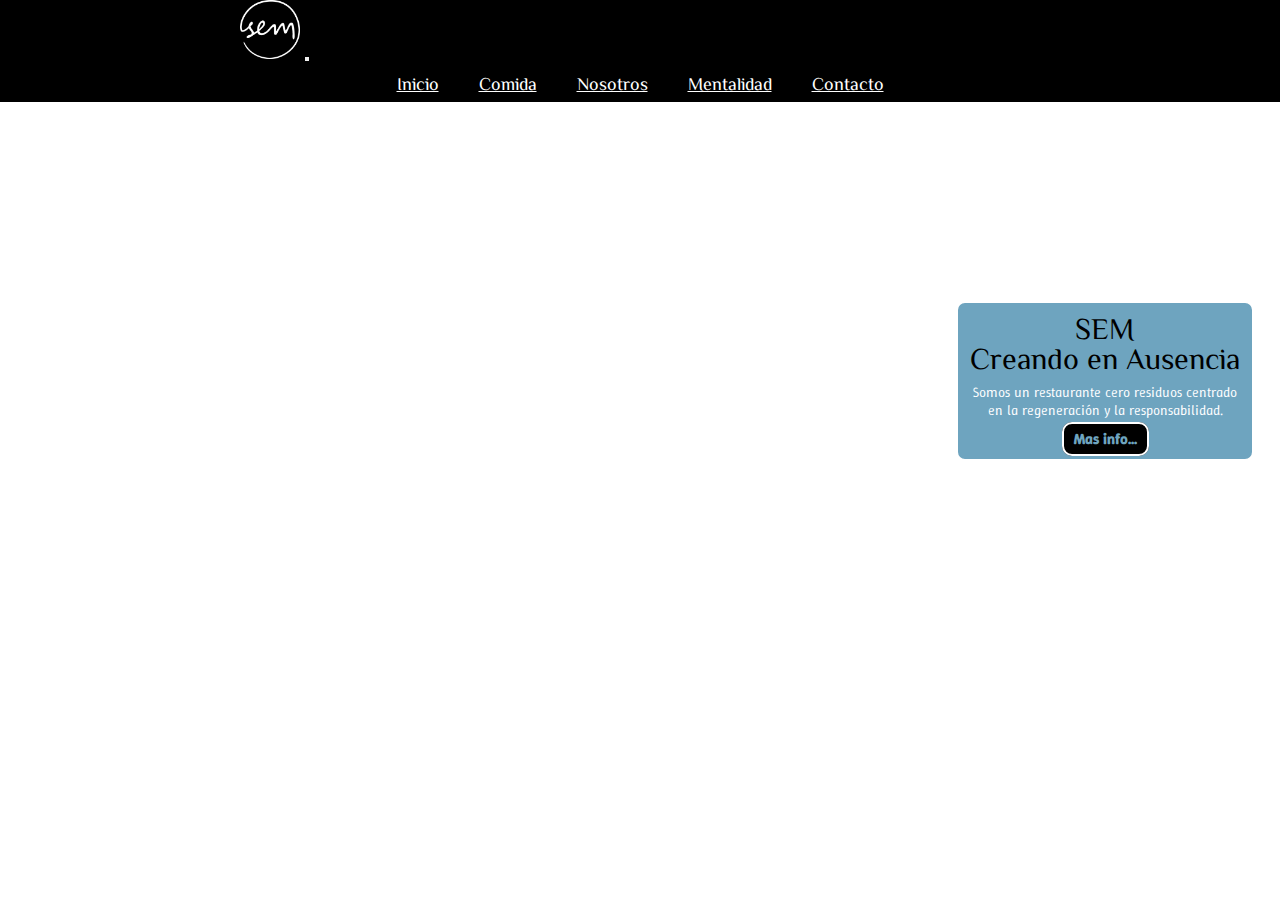
==== index.html @ 3bcd4d21 "Agregue el main con sus estilos en la pagina de inicio" ====
<!DOCTYPE html>
<html lang="es">

<head>
    <meta charset="UTF-8">
    <meta name="viewport" content="width=device-width, initial-scale=1.0">
    <!-- Bootstrap -->
    <link href="https://cdn.jsdelivr.net/npm/bootstrap@5.1.3/dist/css/bootstrap.min.css" rel="stylesheet"
        integrity="sha384-1BmE4kWBq78iYhFldvKuhfTAU6auU8tT94WrHftjDbrCEXSU1oBoqyl2QvZ6jIW3" crossorigin="anonymous">
    <!-- CSS -->
    <link rel="stylesheet" href="css/style.css">
    <!-- Favicon -->
    <link rel="shortcut icon" href="img/Inicio/favicon.jpg" type="image/x-icon">
    <title>SEM - Inicio</title>
</head>

<body>

    <!-- header inicio -->

    <header>
        <nav class="navbar navbar-expand-sm bg-dark navbar-dark">
            <div class="container-fluid">
                <a class="navbar-brand" href="#"><img src="img/Inicio/logo.png" alt=""></a>
                <button class="navbar-toggler" type="button" data-bs-toggle="collapse"
                    data-bs-target="#collapsibleNavbar">
                    <span class="navbar-toggler-icon"></span>
                </button>
                <div class="collapse navbar-collapse" id="collapsibleNavbar">
                    <ul class="navbar-nav font-1">
                        <li class="nav-item">
                            <a class="nav-link" href="index.html">Inicio</a>
                        </li>
                        <li class="nav-item">
                            <a class="nav-link" href="pages/comida.html">Comida</a>
                        </li>
                        <li class="nav-item">
                            <a class="nav-link" href="#">Nosotros</a>
                        </li>
                        <li class="nav-item">
                            <a class="nav-link" href="#">Mentalidad</a>
                        </li>
                        <li class="nav-item">
                            <a class="nav-link" href="#">Contacto</a>
                        </li>
                    </ul>
                </div>
            </div>
        </nav>
    </header>

    <!-- header fin -->

    <!-- main inicio -->

    <main class="main-inicio container-fluid">
        <div class="main-inicio-box1">
            <h1 class="font-1">SEM <br>Creando en Ausencia</h1>
            <p class="font-2">
                Somos un restaurante cero residuos centrado en la regeneración y la responsabilidad.
            </p>
            <a class="font-2" href="#">Mas info...</a>
        </div>
    </main>

    <!-- main-fin -->


    <!-- Bootstrap -->
    <script src="https://cdn.jsdelivr.net/npm/@popperjs/core@2.10.2/dist/umd/popper.min.js"
        integrity="sha384-7+zCNj/IqJ95wo16oMtfsKbZ9ccEh31eOz1HGyDuCQ6wgnyJNSYdrPa03rtR1zdB"
        crossorigin="anonymous"></script>
    <script src="https://cdn.jsdelivr.net/npm/bootstrap@5.1.3/dist/js/bootstrap.min.js"
        integrity="sha384-QJHtvGhmr9XOIpI6YVutG+2QOK9T+ZnN4kzFN1RtK3zEFEIsxhlmWl5/YESvpZ13"
        crossorigin="anonymous"></script>
</body>

</html>
---- css/style.css ----
/* Fonts */

@import url('https://fonts.googleapis.com/css2?family=Winky+Sans:ital,wght@0,300..900;1,300..900&family=ZCOOL+XiaoWei&display=swap');


/* General */

* {
    margin: 0;
    padding: 0;
    box-sizing: border-box;
}

.font-1 {
    font-family: "ZCOOL XiaoWei", sans-serif;
}

.font-2 {
    font-family: "Winky Sans", sans-serif;
    font-weight: 300;
}

/* PAGINA INICIO */

/* header inicio */

header {
    display: flex;
    justify-content: center;
    background-color: #000;
    font-size: 18px;
}

.navbar {
    background-color: #000 !important;
}

.navbar-brand img {
    width: 60px;
}

.navbar-nav a {
    color: #fff !important;
}

.navbar-nav a:hover {
    color: #6EA4BF !important;
}

/* mediaquery inicio */

@media (max-width:576px) {
    .navbar {
        width: 100%;
    }

    .navbar-collapse ul {
        text-align: center;
    }
}

@media (min-width:576px) {
    .navbar {
        width: 800px;
    }

    .navbar-collapse {
        display: flex;
        justify-content: center;
    }

    .navbar-collapse ul {
        width: 400px;
        display: flex;
        justify-content: center;
    }

    .navbar-collapse li {
        margin: 10px;
    }

    .navbar-collapse a {
        padding: 10px;
    }
}

/* fin mediaqury */

/* header fin */

/* main inicio */

.main-inicio {
    background-image: url(../img/Inicio/vintage-old-rustic-cutlery-dark.jpg);
    background-size: cover;
    height: 400px;
    border-top: 1px solid #fff;
    display: flex;
    justify-content: center;
    align-items: flex-end;
    padding-bottom: 40px;
    padding-left: 10px;
}

.main-inicio-box1 {
    background-color: #6EA4BF;
    width: 300px;
    text-align: center;
    padding: 10px;
    border-radius: 10px;
    border: 3px solid #fff;
}

.main-inicio-box1 h1 {
    margin-bottom: 10px;
    font-size: 30px;
    font-weight: 500;
    color: #000;
}

.main-inicio-box1 p {
    font-size: 14px;
    color: #fff;
    margin: 0px;
    padding-bottom: 10px;
}

.main-inicio-box1 a {
    text-decoration: none;
    color: #6EA4BF;
    background-color: #000;
    font-size: 15px;
    font-weight: bold;
    border: 2px solid #fff;
    padding: 5px 10px;
    border-radius: 10px;
}

/* inicio mediaquery */

@media (min-width:420px) {
    .main-inicio {
        justify-content: end;
        padding-right: 25px;
    }
}

/* fin mediaquery */

/* main fin */
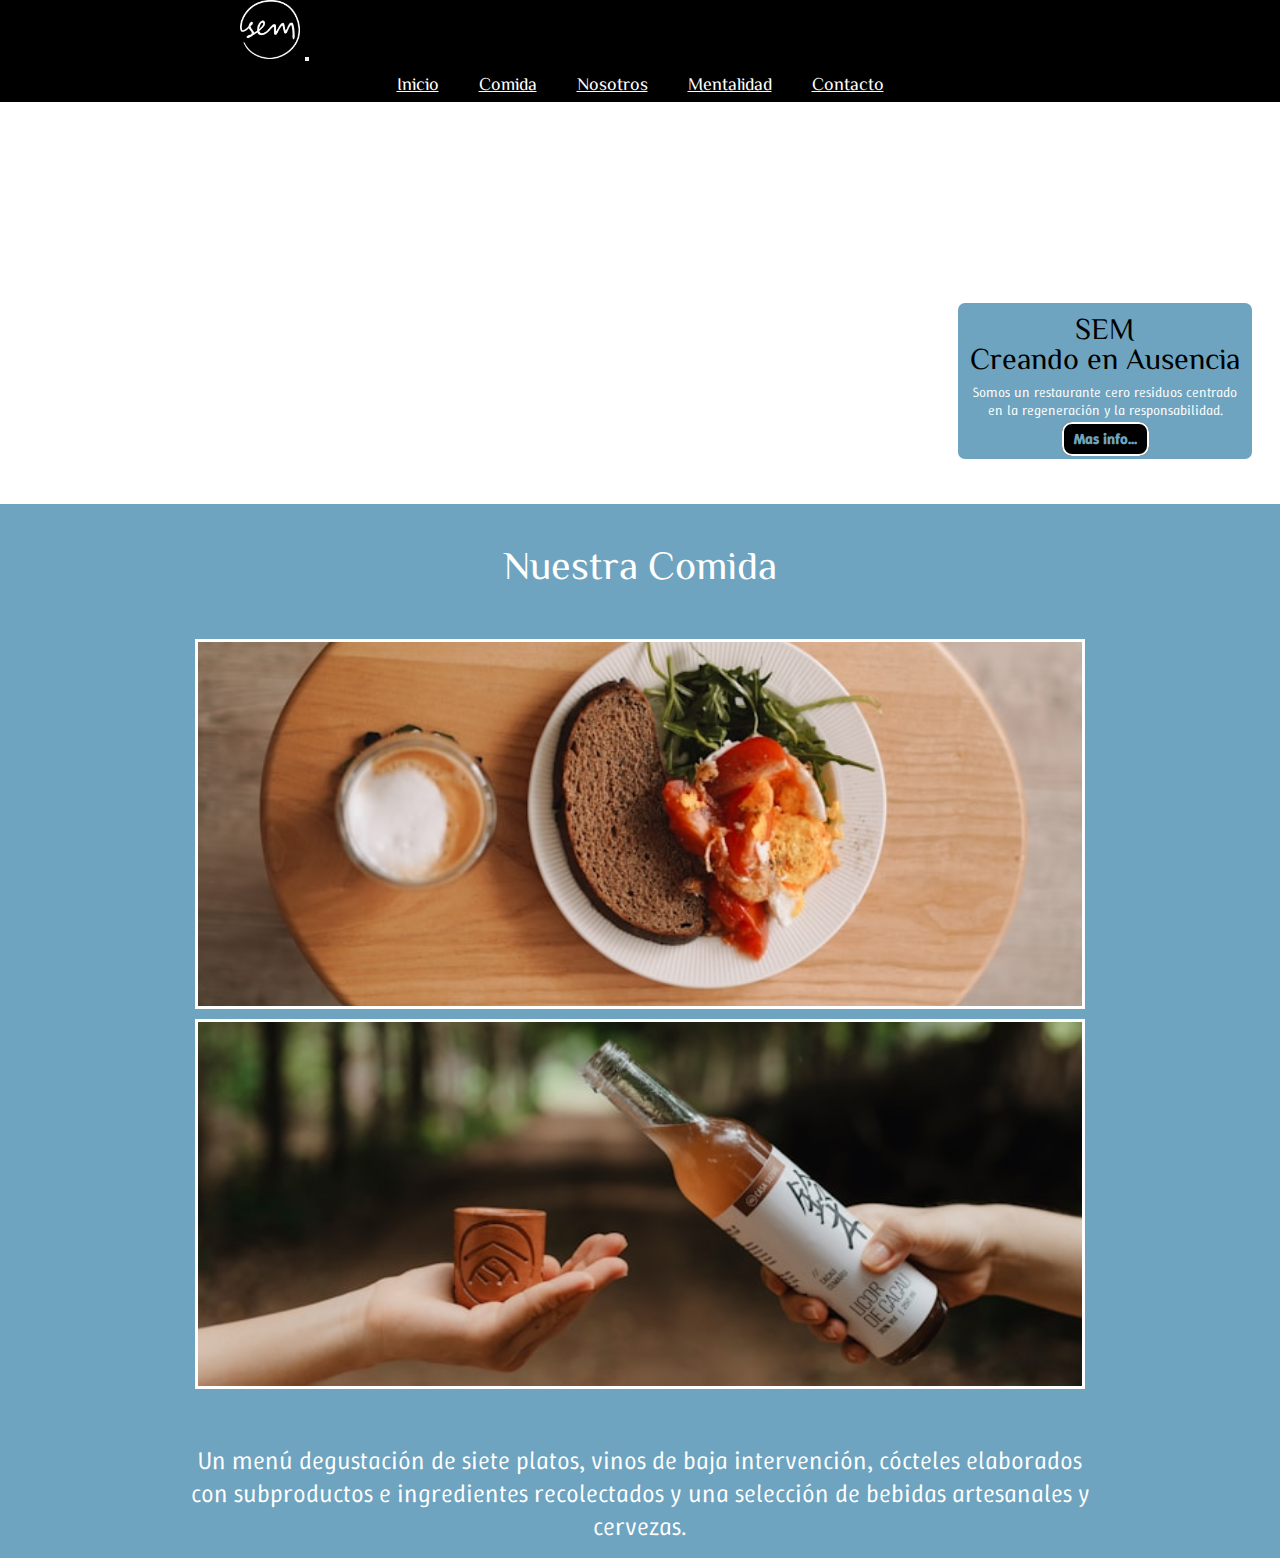
==== commit 7bad9c03: "Agregue la seccion 1 con sus estilos en la pagina de inicio" ====
--- a/index.html
+++ b/index.html
@@ -65,6 +65,25 @@
 
     <!-- main-fin -->
 
+    <!-- section-1 inicio -->
+    <section class="container-fluid sec-1-inicio">
+        <div class="sec-1-inicio-div1">
+            <h2 class="font-1">Nuestra Comida</h2>
+            <div class="row">
+                <div class="col-12 col-sm-7 sec-1-inicio-box1"></div>
+                <div class="col-12 col-sm-5 sec-1-inicio-box2"></div>
+            </div>
+            <div class="row">
+                <p class="font-2">
+                    Un menú degustación de siete platos, vinos de baja intervención, cócteles elaborados con
+                    subproductos e
+                    ingredientes recolectados y una selección de bebidas artesanales y cervezas.
+                </p>
+            </div>
+        </div>
+    </section>
+    <!-- section-1 fin -->
+
 
     <!-- Bootstrap -->
     <script src="https://cdn.jsdelivr.net/npm/@popperjs/core@2.10.2/dist/umd/popper.min.js"
--- a/css/style.css
+++ b/css/style.css
@@ -148,3 +148,68 @@
 /* fin mediaquery */
 
 /* main fin */
+
+/* section-1 inicio */
+
+.sec-1-inicio {
+    background-color: #6EA4BF;
+    border-top: 2px solid #fff;
+    padding: 15px 25px;
+    display: flex;
+    justify-content: center;
+}
+
+.sec-1-inicio-div1 {
+    max-width: 900px;
+}
+
+.sec-1-inicio h2 {
+    color: #fff;
+    text-align: center;
+    font-weight: 500;
+    font-size: 40px;
+    padding: 25px 0px 50px 0px;
+}
+
+.sec-1-inicio-box1 {
+    background-image: url(../img/Inicio/img1-inicio-sec3.jpg);
+    background-size: cover;
+    background-position: center;
+    height: 300px;
+    border: 5px solid #6EA4BF;
+    box-shadow: inset 0px 0px 0px 3px #fff;
+}
+
+.sec-1-inicio-box2 {
+    background-image: url(../img/Inicio/img2-inicio-sec3.jpg);
+    background-size: cover;
+    background-position: center;
+    height: 300px;
+    border: 5px solid #6EA4BF;
+    box-shadow: inset 0px 0px 0px 3px #fff;
+}
+
+.sec-1-inicio p {
+    color: #fff;
+    text-align: center;
+    margin-top: 40px;
+}
+
+/* inicio mediaquery */
+
+@media (min-width:870px) {
+
+    .sec-1-inicio-box1,
+    .sec-1-inicio-box2 {
+        height: 380px;
+    }
+
+    .sec-1-inicio p {
+        font-size: 25px;
+        margin-top: 50px;
+    }
+}
+
+/* fin mediquery */
+
+/* section-1 fin */
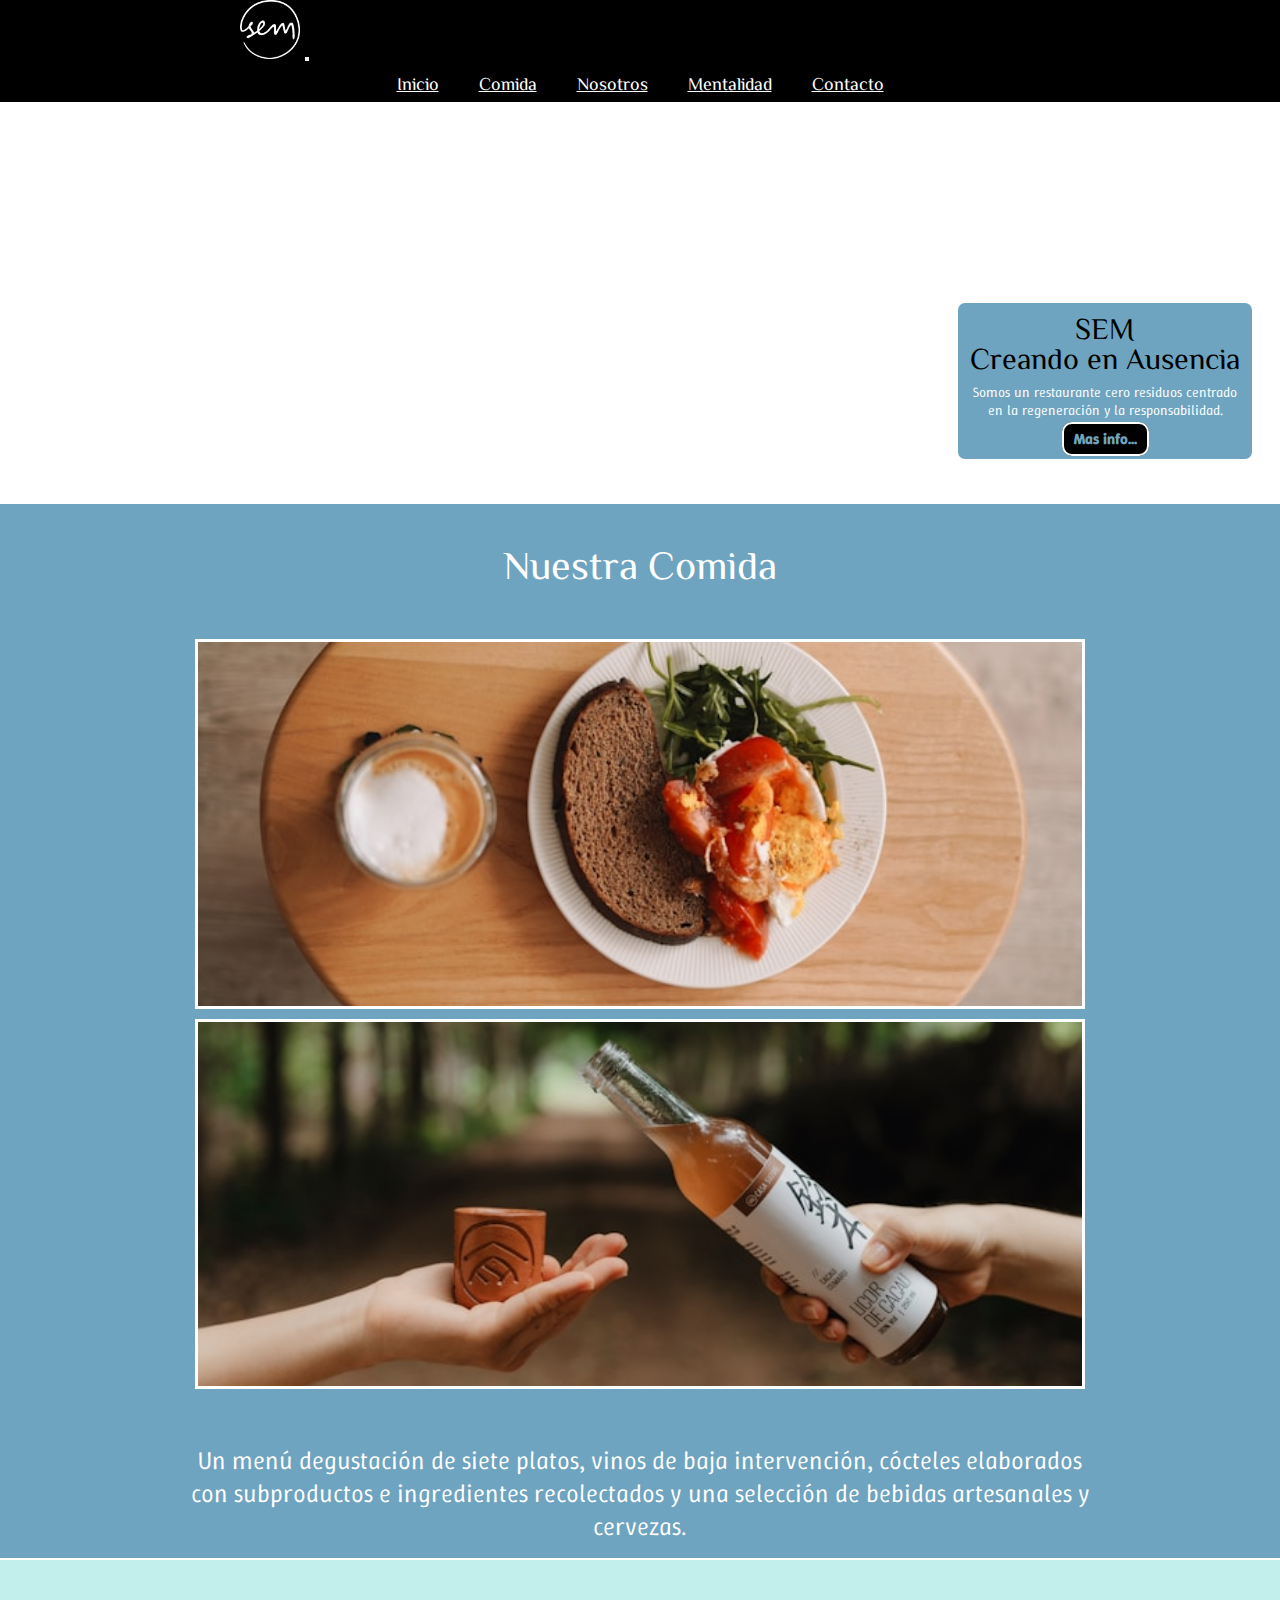
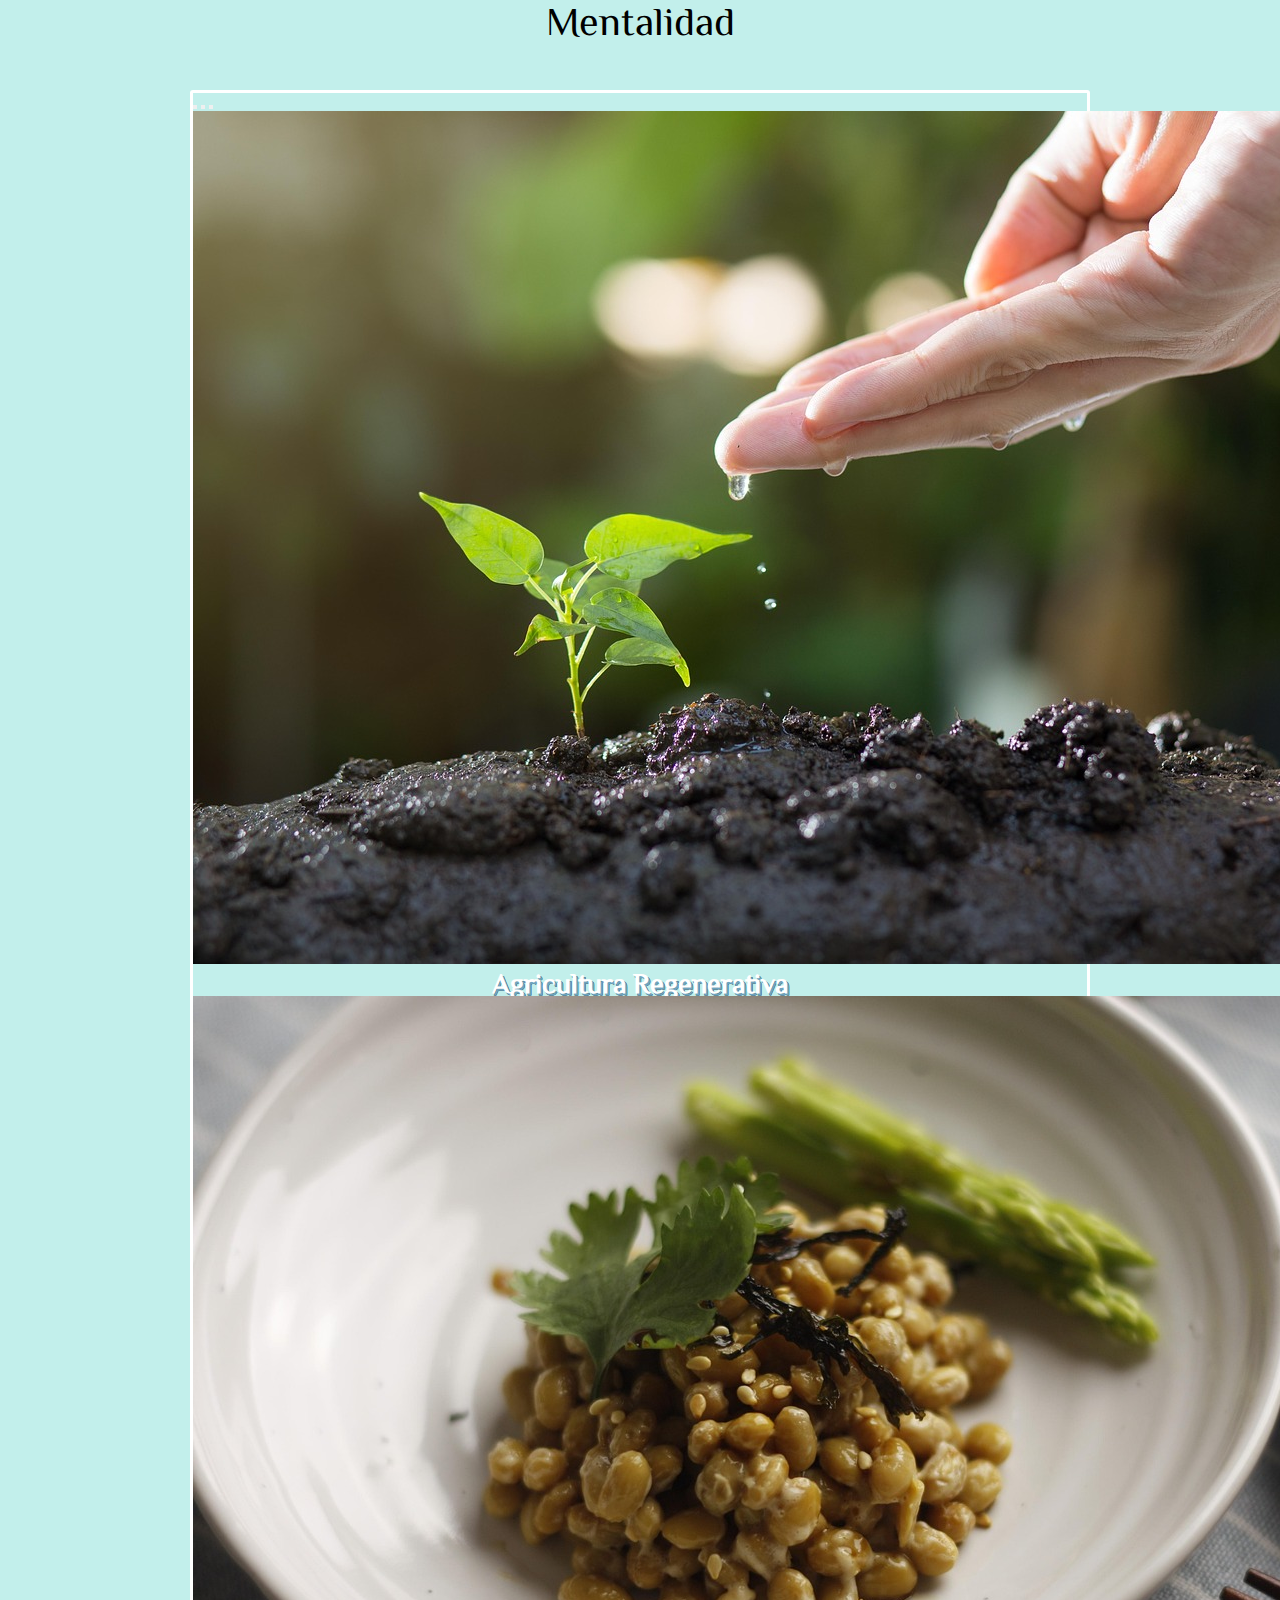
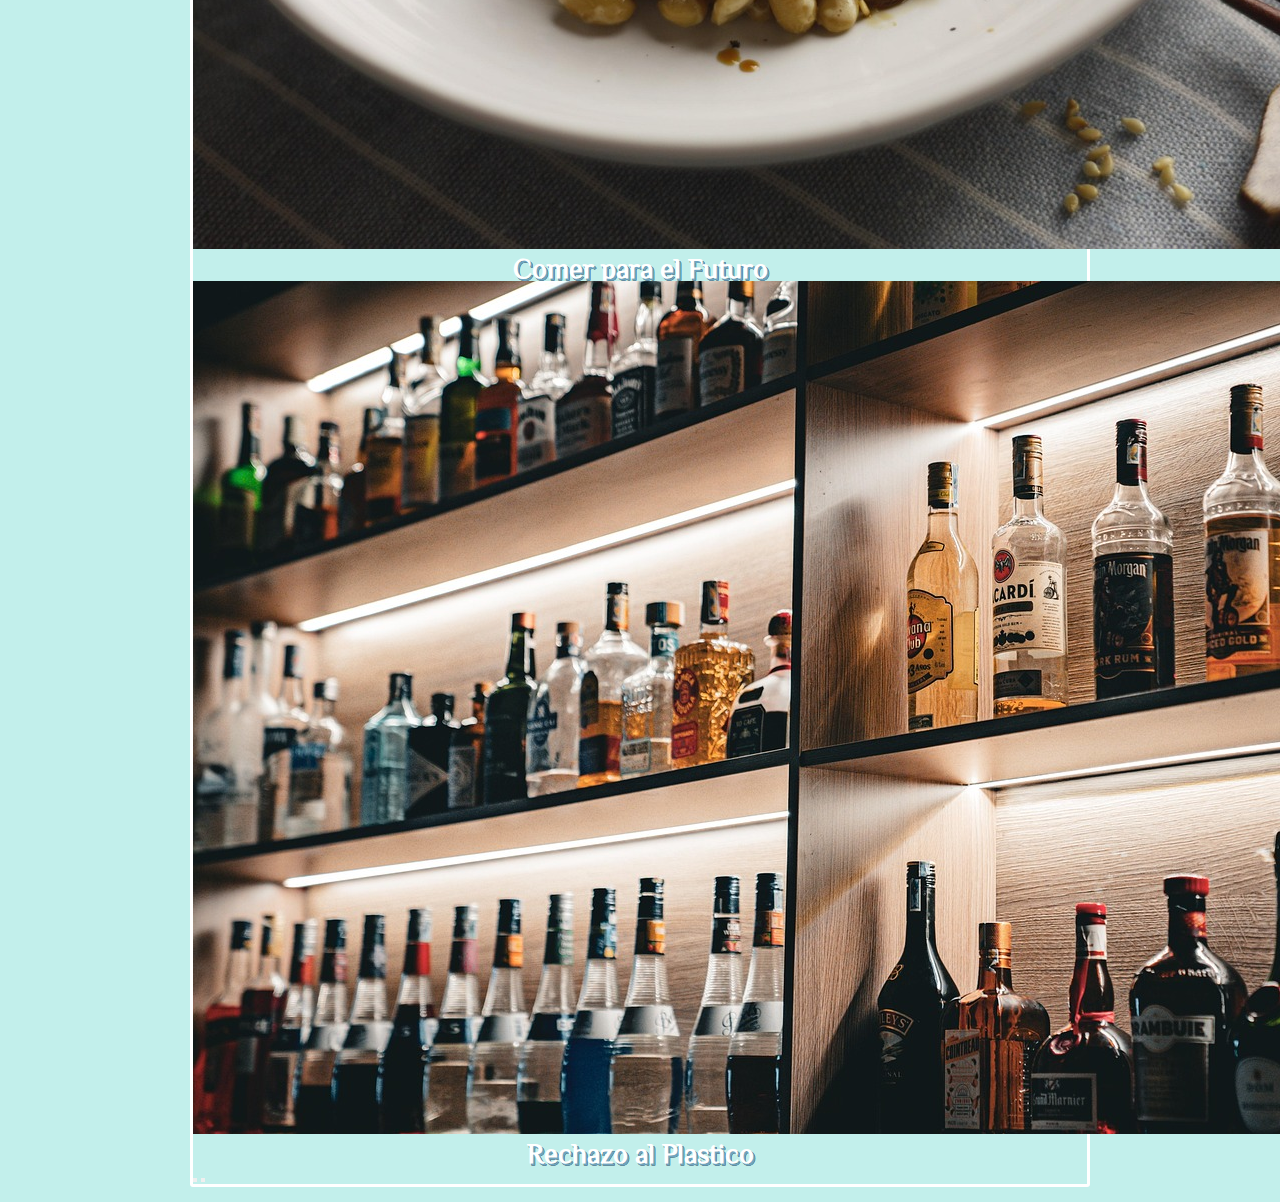
==== commit 8b2b4345: "Agregue la seccion 2 con sus estilos a la pagina de inicio" ====
--- a/index.html
+++ b/index.html
@@ -84,6 +84,56 @@
     </section>
     <!-- section-1 fin -->
 
+    <!-- section-2 inicio -->
+    <section class="container-fluid sec-2-inicio">
+        <h2 class="font-1">Mentalidad</h2>
+        <!-- carrousel-inicio -->
+        <div class="slayer">
+            <div id="demo" class="carousel slide" data-bs-ride="carousel">
+
+                <!-- Indicators/dots -->
+                <div class="carousel-indicators">
+                    <button type="button" data-bs-target="#demo" data-bs-slide-to="0" class="active"></button>
+                    <button type="button" data-bs-target="#demo" data-bs-slide-to="1"></button>
+                    <button type="button" data-bs-target="#demo" data-bs-slide-to="2"></button>
+                </div>
+
+                <!-- The slideshow/carousel -->
+                <div class="carousel-inner">
+                    <div class="carousel-item active">
+                        <img src="img/Inicio/soil.jpg" alt="Agricultura" class="d-block w-100">
+                        <div class="carousel-caption">
+                            <h3 class="font-1">Agricultura Regenerativa</h3>
+                        </div>
+                    </div>
+                    <div class="carousel-item">
+                        <img src="img/Inicio/healthy.jpg" alt="Futuro" class="d-block w-100">
+                        <div class="carousel-caption">
+                            <h3 class="font-1">Comer para el Futuro</h3>
+                        </div>
+                    </div>
+                    <div class="carousel-item">
+                        <img src="img/Inicio/wine.jpg" alt="Reciclaje" class="d-block w-100">
+                        <div class="carousel-caption">
+                            <h3 class="font-1 h3-white">Rechazo al Plastico</h3>
+                        </div>
+                    </div>
+                </div>
+
+                <!-- Left and right controls/icons -->
+                <button class="carousel-control-prev" type="button" data-bs-target="#demo" data-bs-slide="prev">
+                    <span class="carousel-control-prev-icon"></span>
+                </button>
+                <button class="carousel-control-next" type="button" data-bs-target="#demo" data-bs-slide="next">
+                    <span class="carousel-control-next-icon"></span>
+                </button>
+            </div>
+            <!-- carrousel-fin -->
+        </div>
+    </section>
+    <!-- section-2 fin -->
+
+
 
     <!-- Bootstrap -->
     <script src="https://cdn.jsdelivr.net/npm/@popperjs/core@2.10.2/dist/umd/popper.min.js"
--- a/css/style.css
+++ b/css/style.css
@@ -213,3 +213,58 @@
 /* fin mediquery */
 
 /* section-1 fin */
+
+/* section-2 inicio */
+
+.sec-2-inicio {
+    background-color: #C2EFEB;
+    border-top: 2px solid #fff;
+    padding: 15px 25px;
+    display: flex;
+    flex-direction: column;
+    align-items: center;
+    justify-content: center;
+}
+
+.sec-2-inicio h2 {
+    color: #000;
+    text-align: center;
+    font-weight: 500;
+    font-size: 40px;
+    padding: 25px 0px 50px 0px;
+}
+
+.slayer {
+    border: 3px solid #fff;
+    border-radius: 3px;
+    max-width: 900px;
+}
+
+.carousel-caption {
+    text-align: center;
+}
+
+.carousel-item h3 {
+    color: #fff;
+    font-size: 15px;
+    font-weight: bold;
+    text-shadow: 2px 2px 0px #6EA4BF, 2px 2px 0px #000;
+}
+
+/* inicio mediaquery */
+
+@media (min-width:390px) {
+    .carousel-item h3 {
+        font-size: 22px;
+    }
+}
+
+@media (min-width:760px) {
+    .carousel-item h3 {
+        font-size: 28px;
+    }
+}
+
+/* fin mediaquery */
+
+/* section-2 fin */
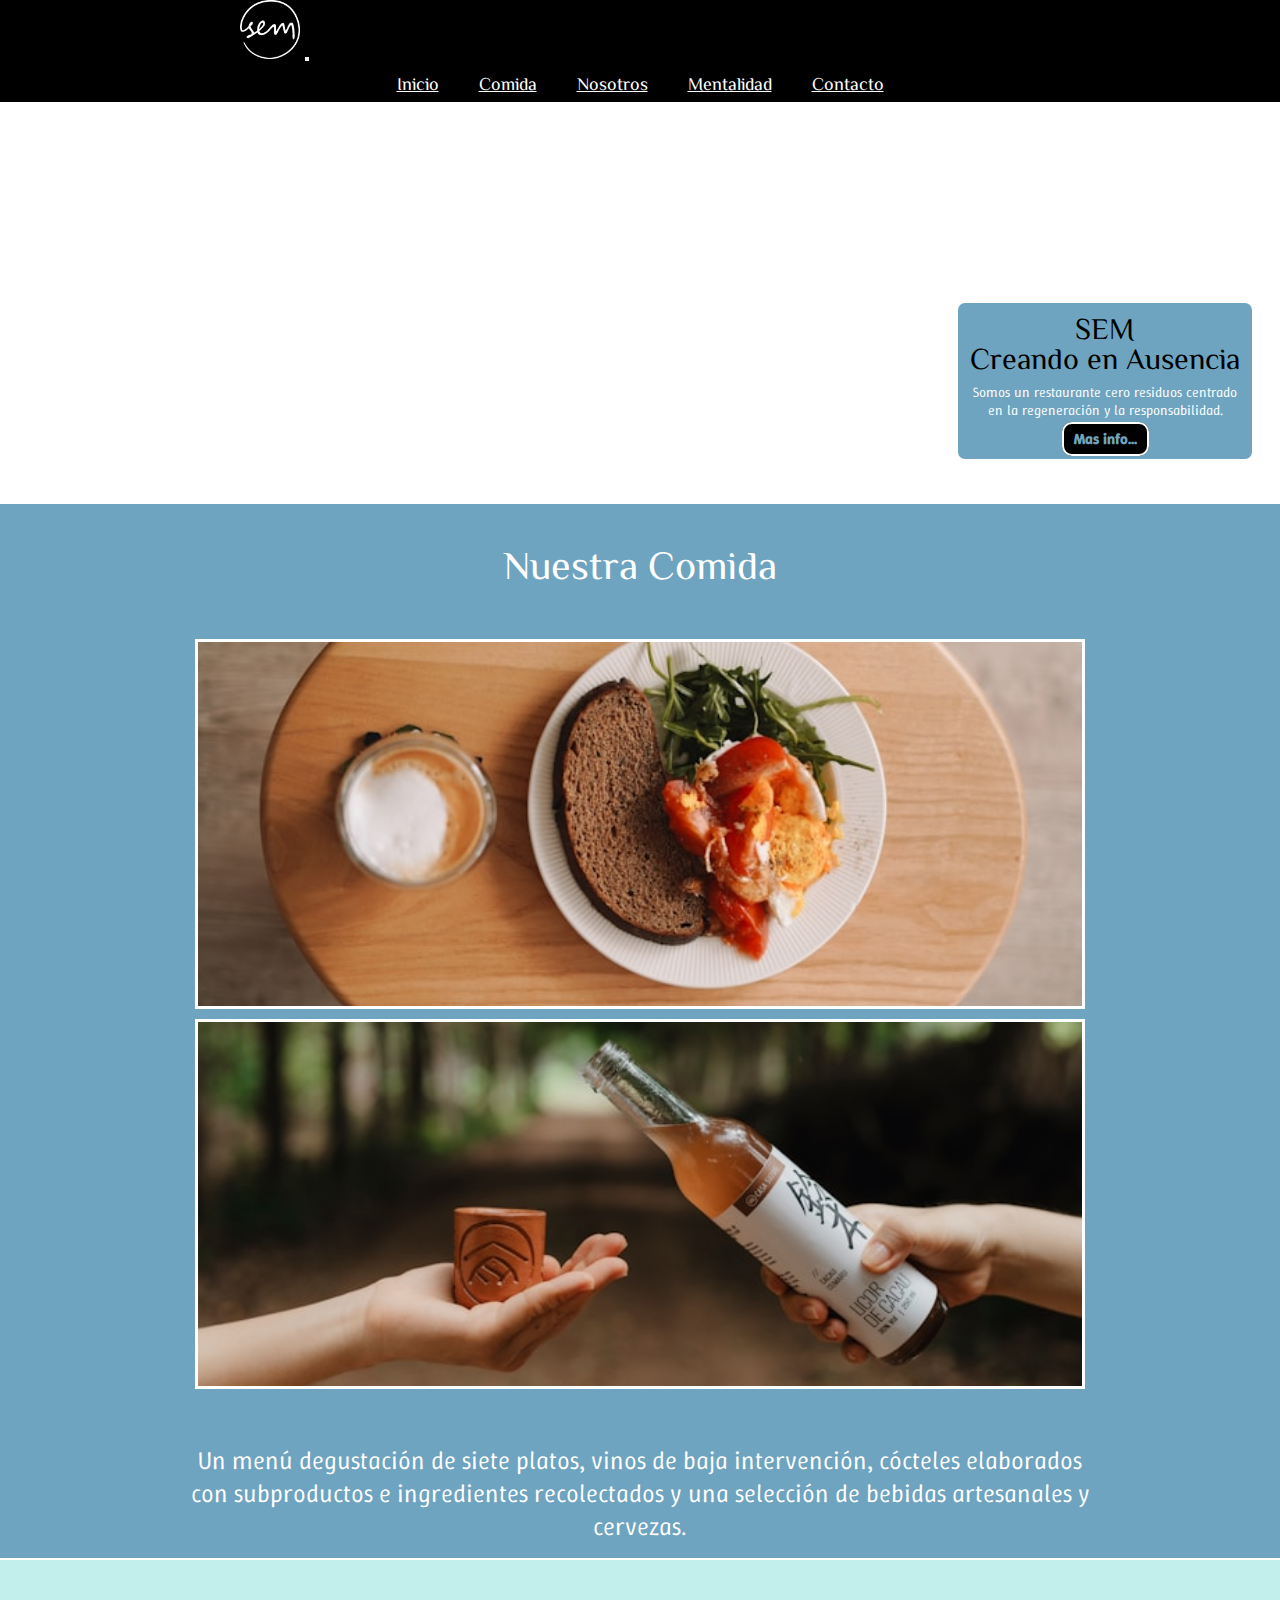
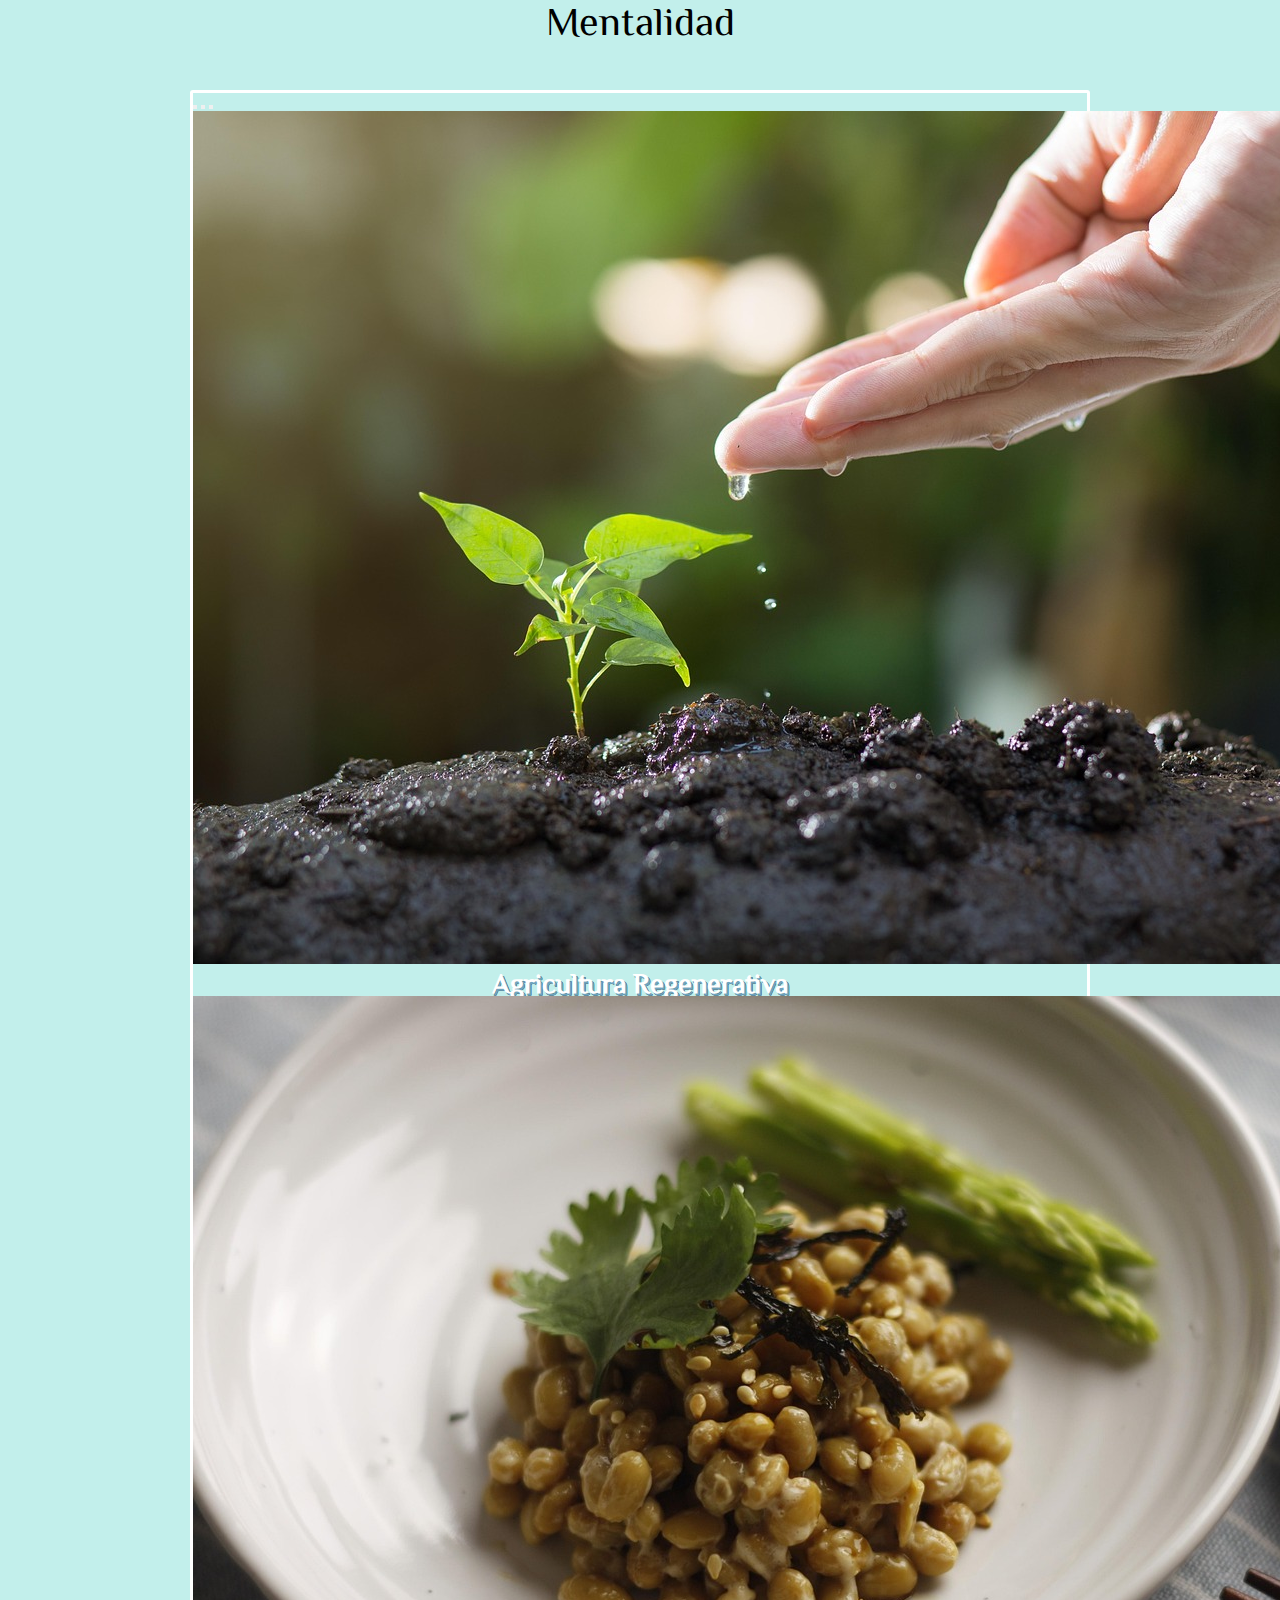
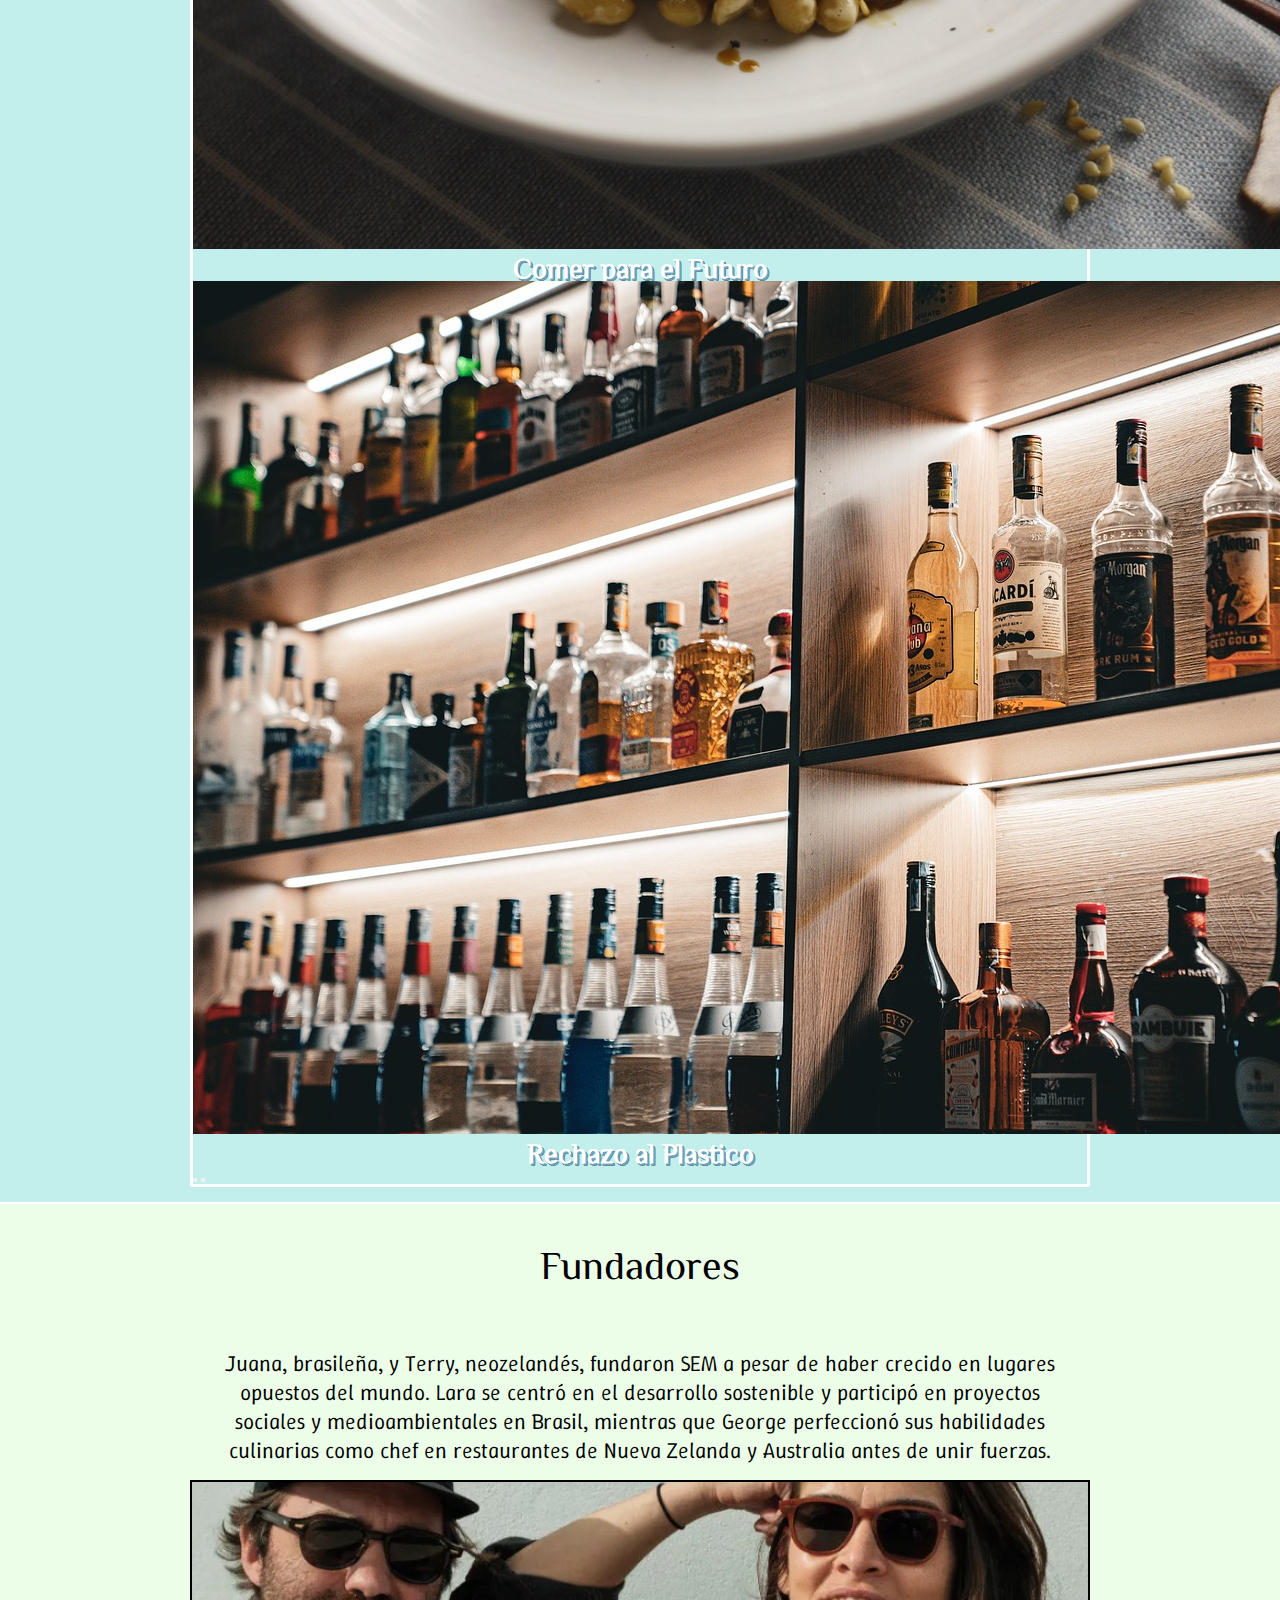
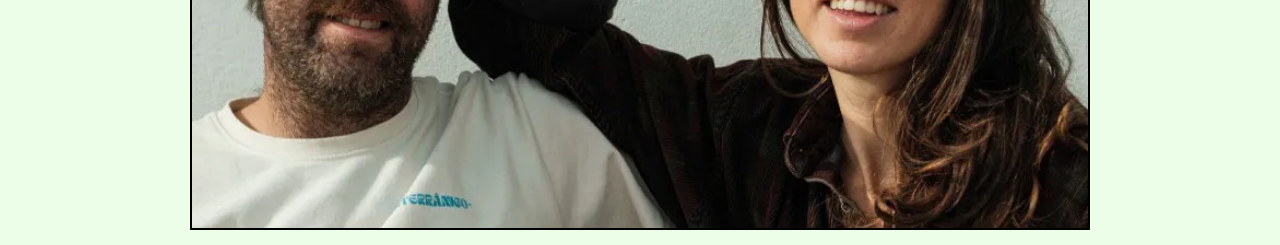
==== commit 278e2595: "Agregue la seccion 3 con sus estilos a la pagina de inicio" ====
--- a/index.html
+++ b/index.html
@@ -133,6 +133,29 @@
     </section>
     <!-- section-2 fin -->
 
+    <!-- sectio-3 inicio -->
+
+    <section class="container-fluid sec-3-inicio">
+        <h2 class="font-1">Fundadores</h2>
+        <div class="row sec-3-inicio-div1">
+            <div class="col-12 col-sm-6 sec-3-inicio-box1">
+                <p class="font-2">
+                    Juana, brasileña, y Terry, neozelandés, fundaron SEM a pesar de haber crecido en lugares opuestos
+                    del mundo.
+                    Lara se centró en el desarrollo sostenible y participó en proyectos sociales y medioambientales en
+                    Brasil,
+                    mientras que George perfeccionó sus habilidades culinarias como chef en restaurantes de Nueva
+                    Zelanda y
+                    Australia antes de unir fuerzas.
+                </p>
+            </div>
+            <div class="col-12 col-sm-6 sec-3-inicio-box2">
+                <div class="sec-3-inicio-img1"></div>
+            </div>
+        </div>
+    </section>
+
+    <!-- section-3 fin -->
 
 
     <!-- Bootstrap -->
--- a/css/style.css
+++ b/css/style.css
@@ -268,3 +268,67 @@
 /* fin mediaquery */
 
 /* section-2 fin */
+
+/* section-3 inicio */
+
+.sec-3-inicio {
+    background-color: #ECFEE8;
+    border-top: 2px solid #fff;
+    padding: 15px 25px;
+    display: flex;
+    flex-direction: column;
+    align-items: center;
+    justify-content: center;
+}
+
+.sec-3-inicio h2 {
+    color: #000;
+    text-align: center;
+    font-weight: 500;
+    font-size: 40px;
+    padding: 25px 0px 50px 0px;
+}
+
+.sec-3-inicio-div1{
+    max-width: 900px;
+}
+
+.sec-3-inicio p {
+    text-align: center;
+}
+
+.sec-3-inicio-box1 {
+    display: flex;
+    align-items: center;
+    padding: 15px;
+}
+
+.sec-3-inicio-img1 {
+    background-image: url(../img/Inicio/img1-inicio-sec4.png);
+    background-size: cover;
+    background-position: center;
+    height: 300px;
+    border: 2px solid #000;
+}
+
+/* inicio mediaquery */
+
+@media (min-width:820px) {
+    .sec-3-inicio-box1 p {
+        font-size: 20px;
+    }
+}
+
+@media (min-width:1000px) {
+    .sec-3-inicio-img1 {
+        height: 350px;
+    }
+
+    .sec-3-inicio-box1 p {
+        font-size: 22px;
+    }
+}
+
+/* fin mediaquery */
+
+/* section-3 fin */
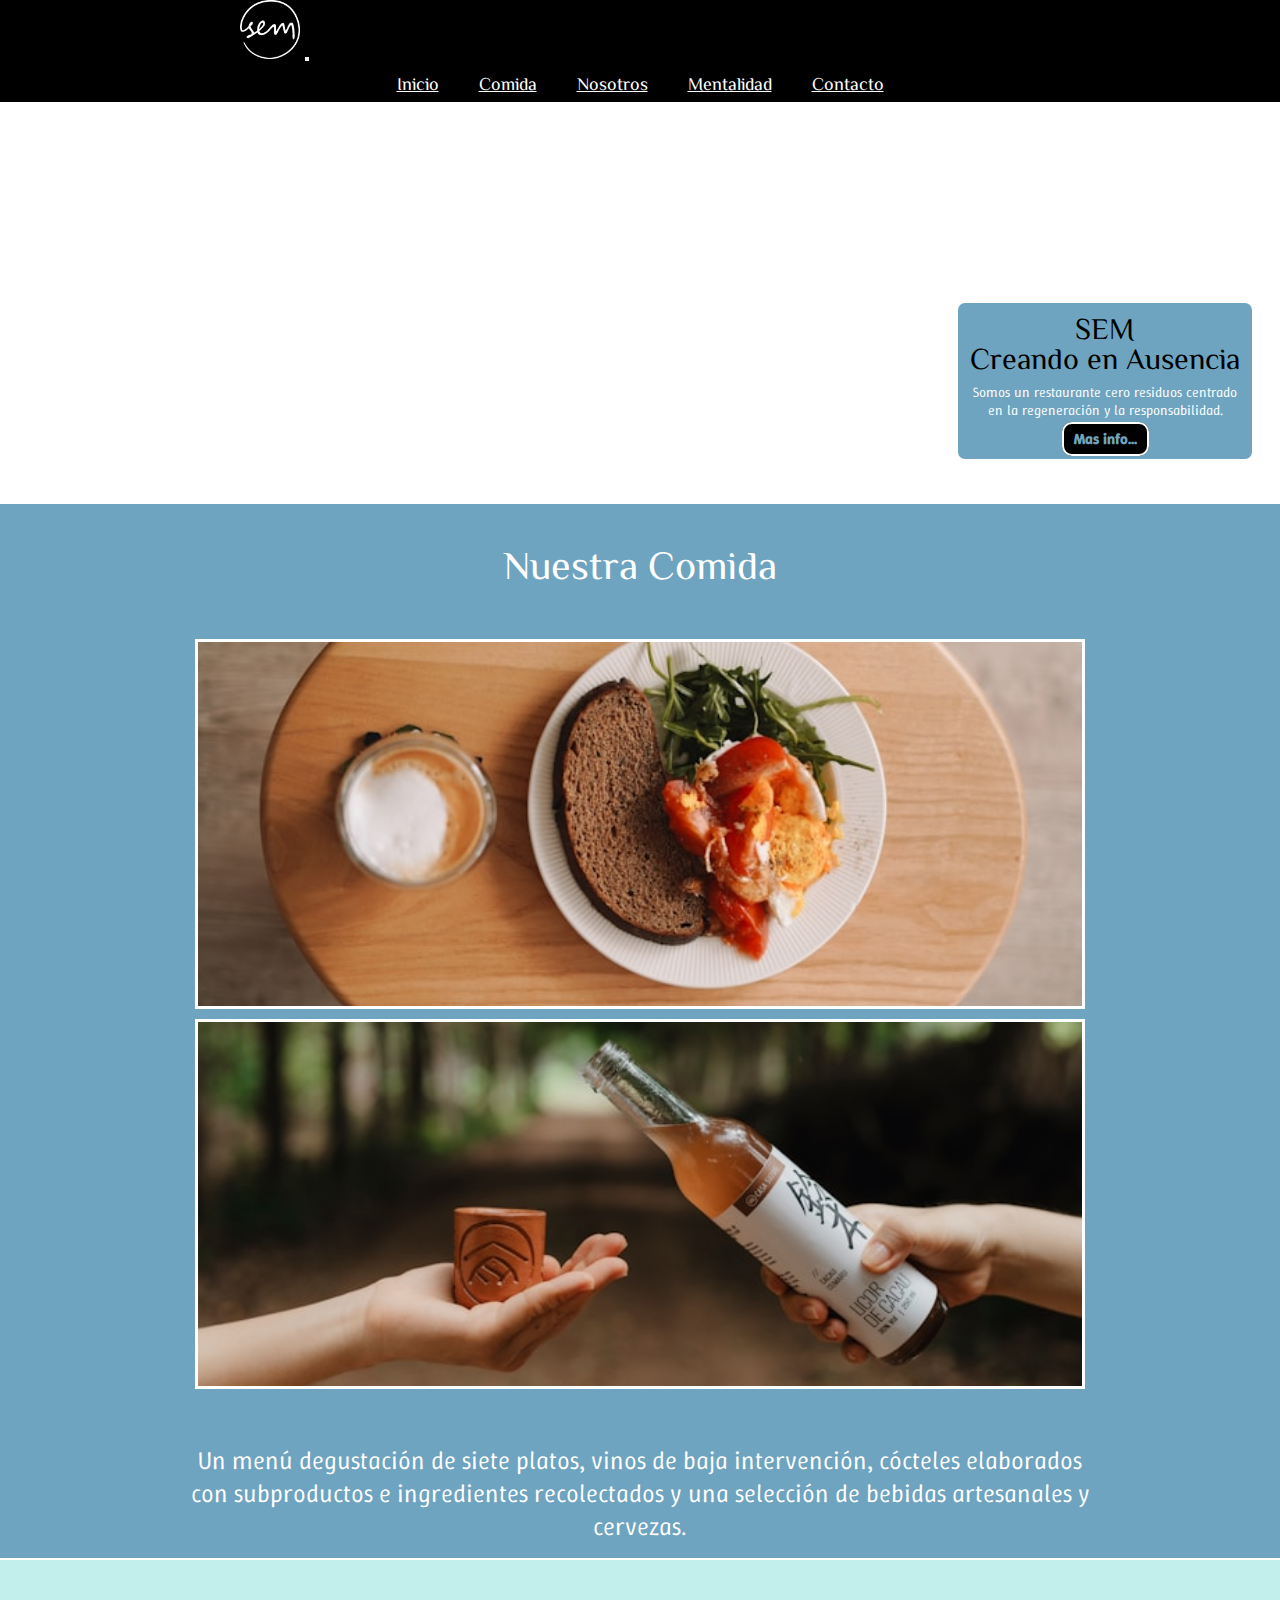
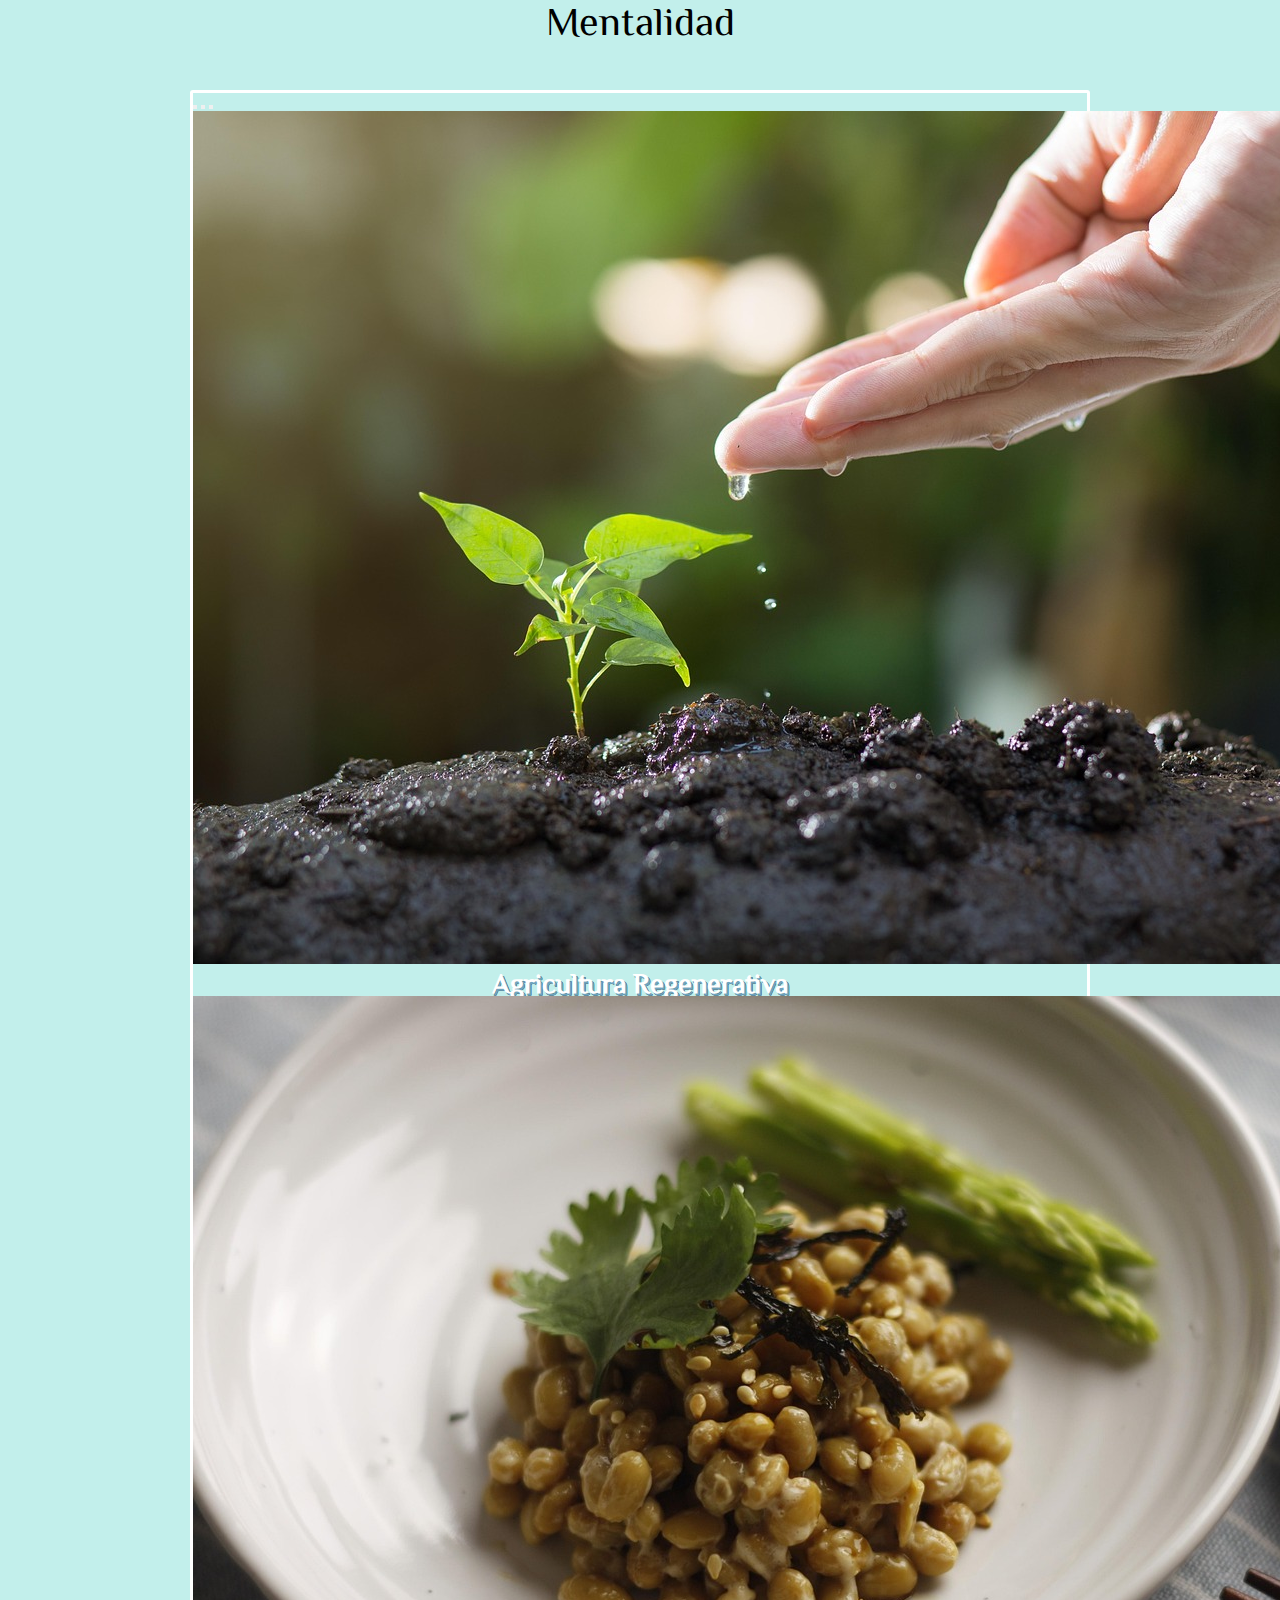
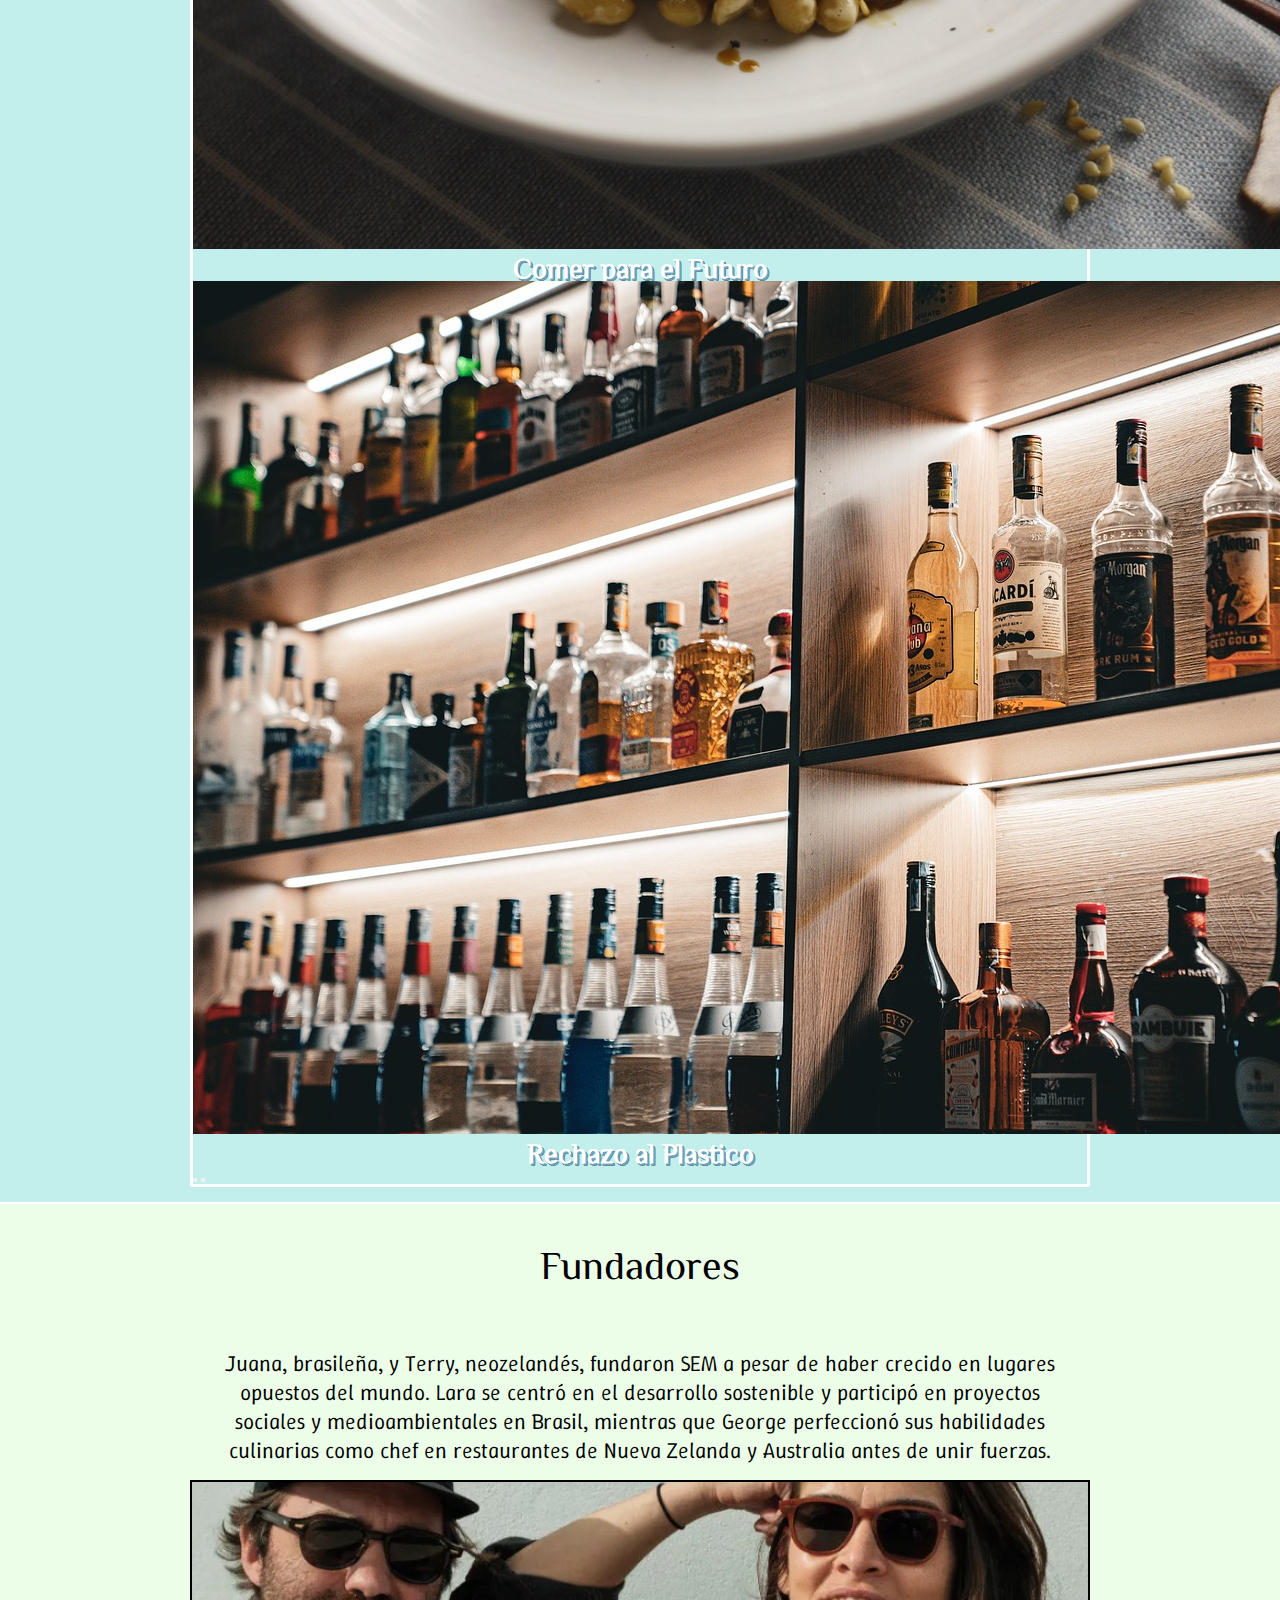
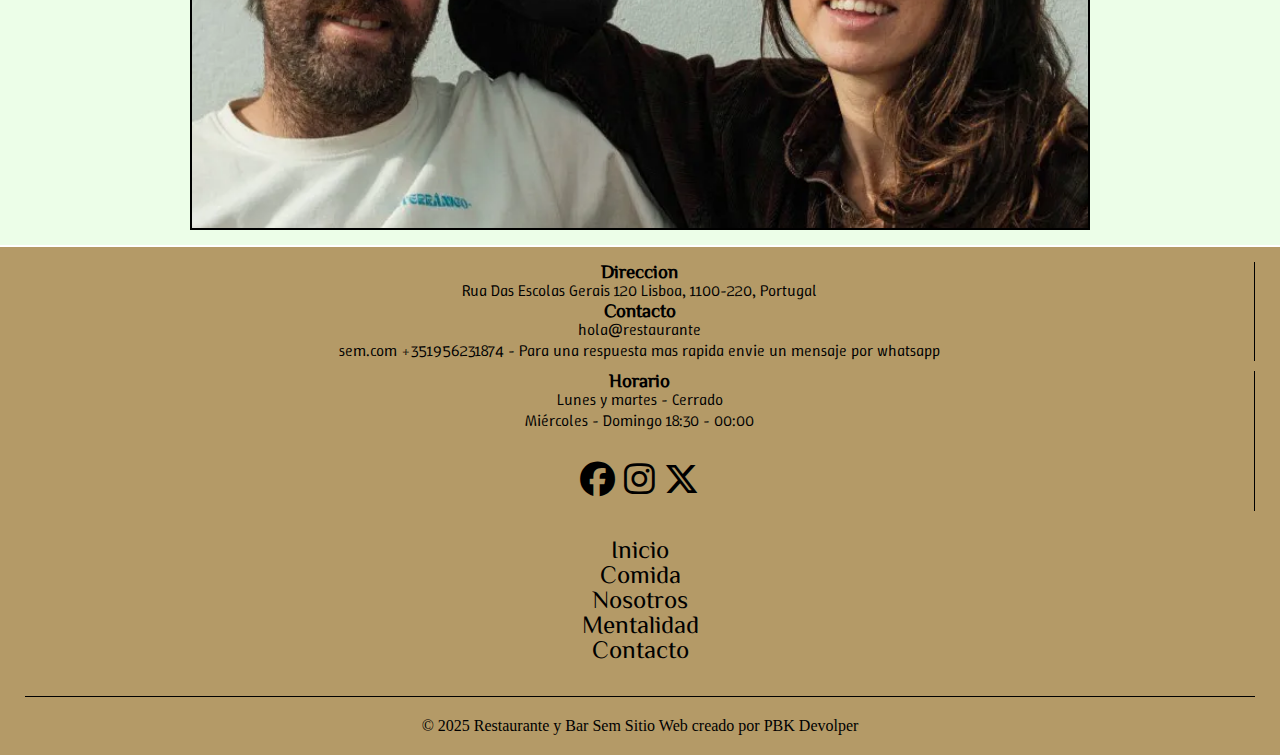
==== commit fa5c3d0f: "Agregue el footer con sus estilos y el enlace de fontawasome a la pagina de inicio" ====
--- a/index.html
+++ b/index.html
@@ -11,6 +11,10 @@
     <link rel="stylesheet" href="css/style.css">
     <!-- Favicon -->
     <link rel="shortcut icon" href="img/Inicio/favicon.jpg" type="image/x-icon">
+    <!-- Fontawasome -->
+    <link rel="stylesheet" href="https://cdnjs.cloudflare.com/ajax/libs/font-awesome/6.7.2/css/all.min.css"
+        integrity="sha512-Evv84Mr4kqVGRNSgIGL/F/aIDqQb7xQ2vcrdIwxfjThSH8CSR7PBEakCr51Ck+w+/U6swU2Im1vVX0SVk9ABhg=="
+        crossorigin="anonymous" referrerpolicy="no-referrer" />
     <title>SEM - Inicio</title>
 </head>
 
@@ -157,6 +161,63 @@
 
     <!-- section-3 fin -->
 
+    <!-- footer inicio -->
+
+    <footer>
+        <div class="row fila-1-footer">
+            <div class="col-12 col-sm-4 footer-box1">
+                <h3 class="font-1">Direccion</h3>
+                <p class="font-2">
+                    Rua Das Escolas Gerais 120 Lisboa, 1100-220, Portugal
+                </p>
+                <h3 class="font-1">Contacto</h3>
+                <p class="font-2">
+                    hola@restaurante <br> sem.com
+                    +351956231874 - Para una respuesta mas rapida envie un mensaje por whatsapp
+                </p>
+            </div>
+            <div class="col-12 col-sm-4 footer-box2">
+                <h3 class="font-1">Horario</h3>
+                <p class="font-2">
+                    Lunes y martes - Cerrado <br>Miércoles - Domingo 18:30 - 00:00
+                </p>
+                <div class="redes">
+                    <i class="fa-brands fa-facebook"></i>
+                    <i class="fa-brands fa-instagram"></i>
+                    <i class="fa-brands fa-x-twitter"></i>
+                </div>
+            </div>
+            <div class="col-12 col-sm-4 footer-box3">
+                <ul class="font-1">
+                    <li>
+                        <a href="index.html">Inicio</a>
+                    </li>
+                    <li>
+                        <a href="pages/comida.html">Comida</a>
+                    </li>
+                    <li>
+                        <a href="#">Nosotros</a>
+                    </li>
+                    <li>
+                        <a href="#">Mentalidad</a>
+                    </li>
+                    <li>
+                        <a href="#">Contacto</a>
+                    </li>
+                </ul>
+            </div>
+        </div>
+        <div class="row fila-2-footer">
+            <p>
+                © 2025 Restaurante y Bar Sem
+                Sitio Web creado por PBK Devolper
+            </p>
+        </div>
+    </footer>
+
+    <!-- footer fin -->
+
+
 
     <!-- Bootstrap -->
     <script src="https://cdn.jsdelivr.net/npm/@popperjs/core@2.10.2/dist/umd/popper.min.js"
--- a/css/style.css
+++ b/css/style.css
@@ -332,3 +332,80 @@
 /* fin mediaquery */
 
 /* section-3 fin */
+
+/* footer inicio */
+
+footer {
+    border-top: 2px solid #fff;
+    padding: 15px 25px 0px 25px;
+    background-color: #B49A67;
+}
+
+.footer-box1 {
+    text-align: center;
+    border-bottom: 1px solid #000;
+}
+
+.footer-box1 h3 {
+    font-weight: bold;
+}
+
+.footer-box2 {
+    text-align: center;
+    margin-top: 10px;
+    padding-bottom: 10px;
+    border-bottom: 1px solid #000;
+}
+
+.footer-box2 h3 {
+    font-weight: bold;
+}
+
+.redes {
+    font-size: 35px;
+    margin-top: 30px;
+}
+
+.footer-box3 {
+    text-align: center;
+    padding: 25px 0px;
+}
+
+.footer-box3 ul {
+    list-style: none;
+    padding: 0;
+}
+
+.footer-box3 a {
+    text-decoration: none;
+    color: #000;
+    font-size: 25px;
+    font-weight: 500;
+}
+
+.fila-2-footer p {
+    margin-bottom: 0;
+    margin-top: 10px;
+    padding: 20px 0px;
+    border-top: 1px solid #000;
+    text-align: center;
+}
+
+/* inicio mediaquery */
+
+@media (min-width:576px) {
+    .footer-box1 {
+        border-bottom: none;
+        border-right: 1px solid #000;
+    }
+
+    .footer-box2 {
+        border-bottom: none;
+        border-right: 1px solid #000;
+    }
+}
+
+/* fin mediaquery */
+
+/* footer fin */
+
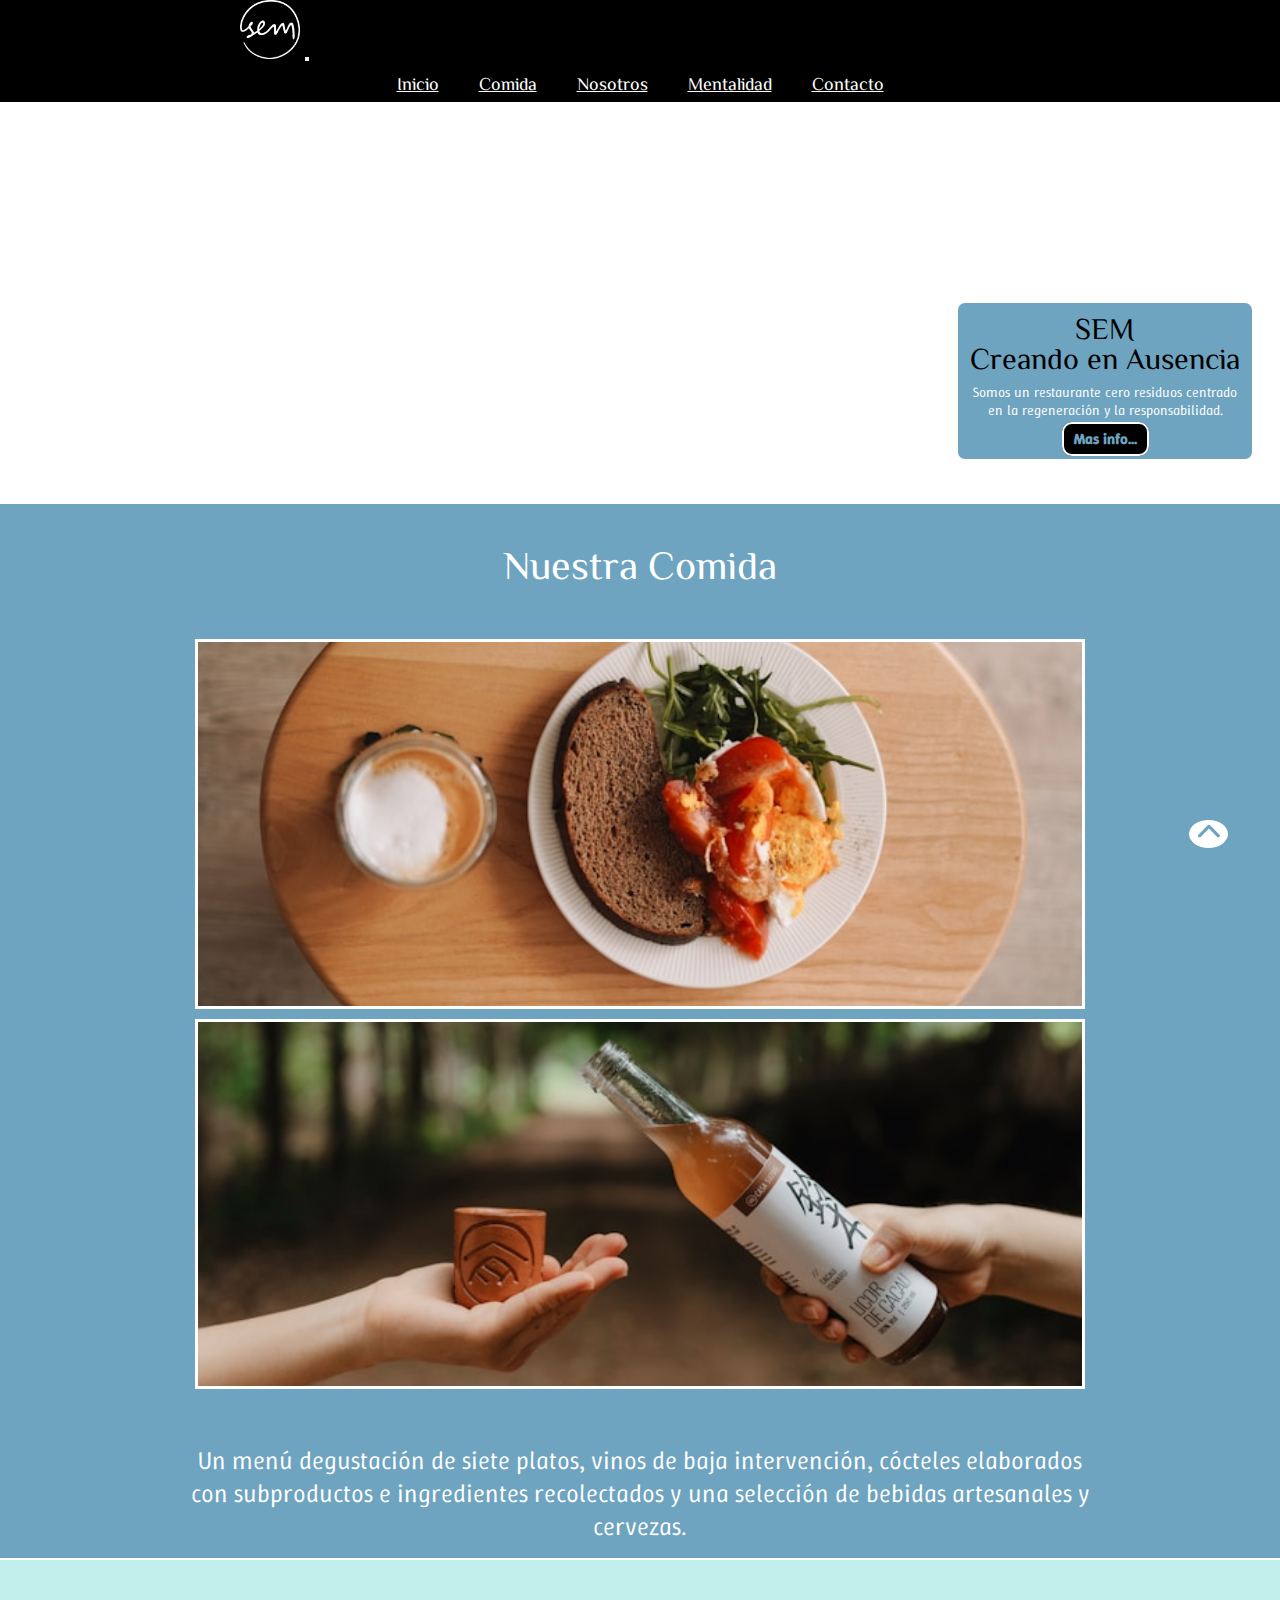
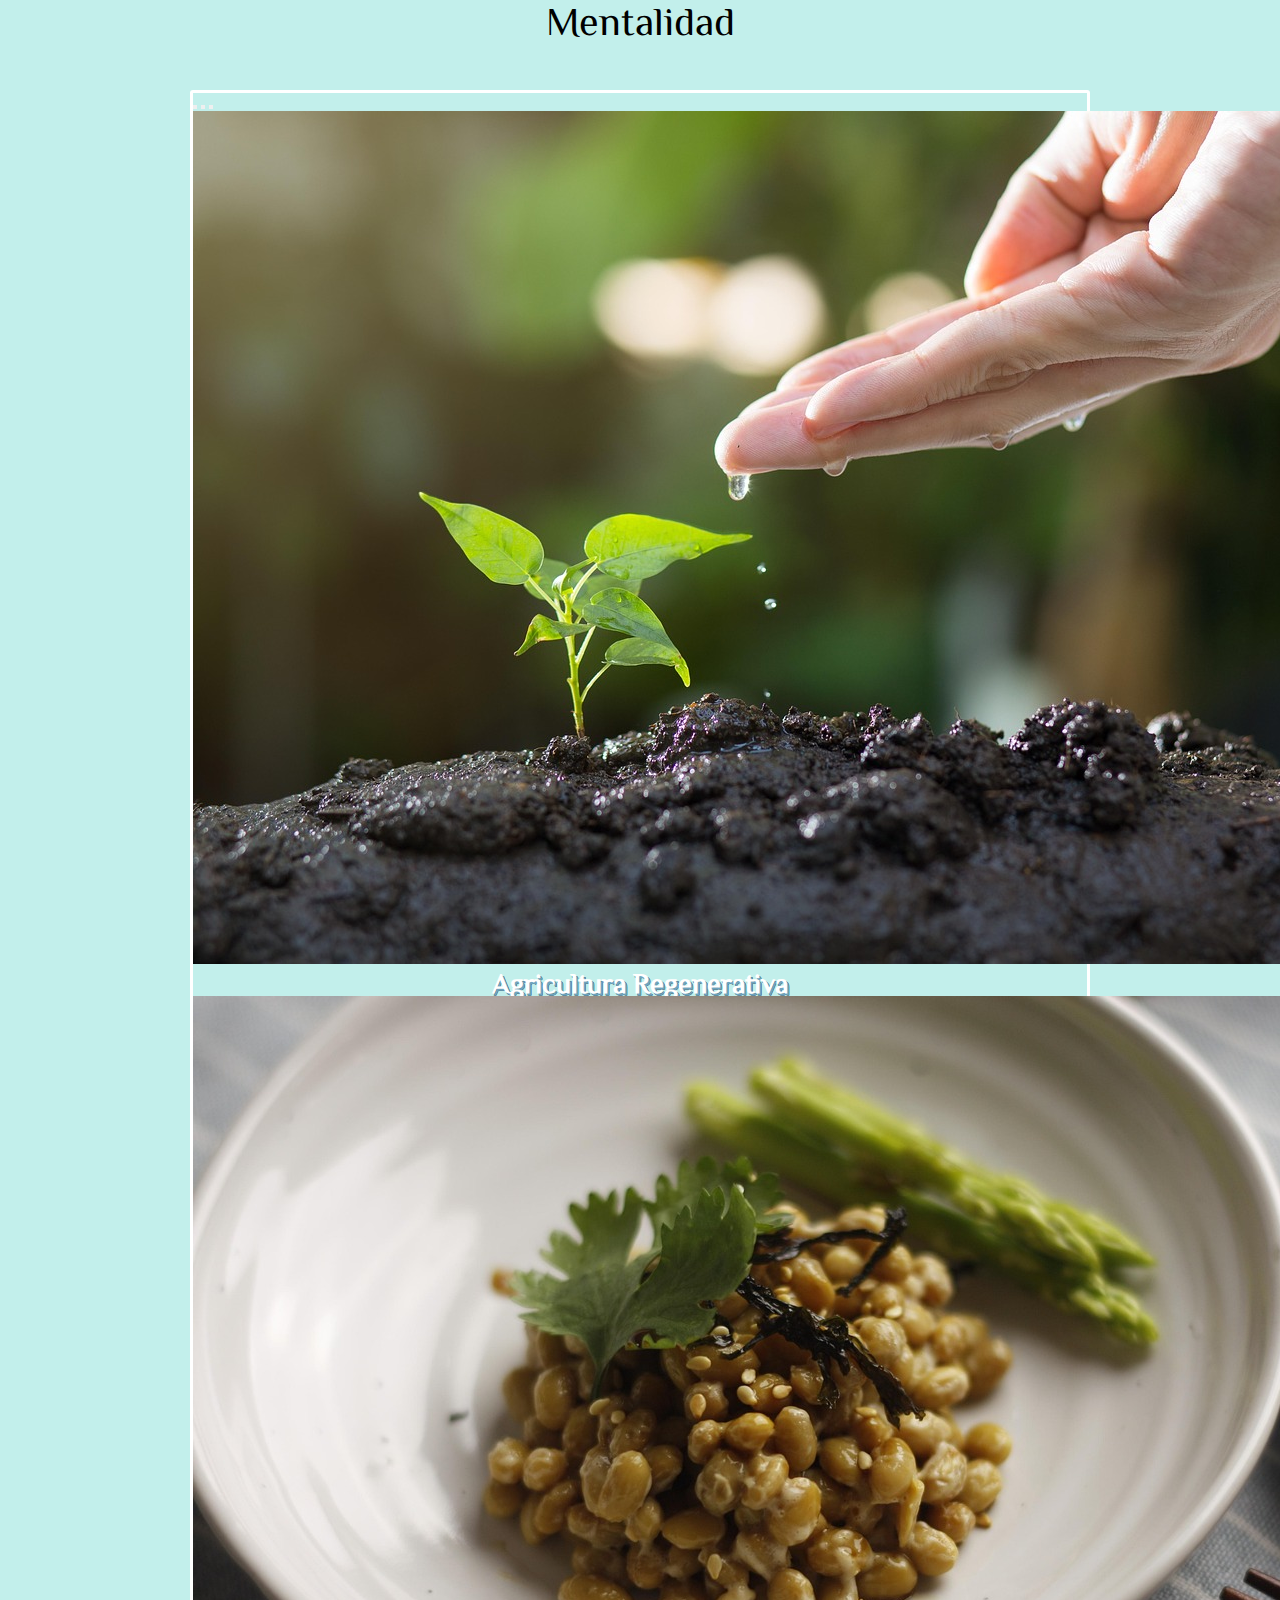
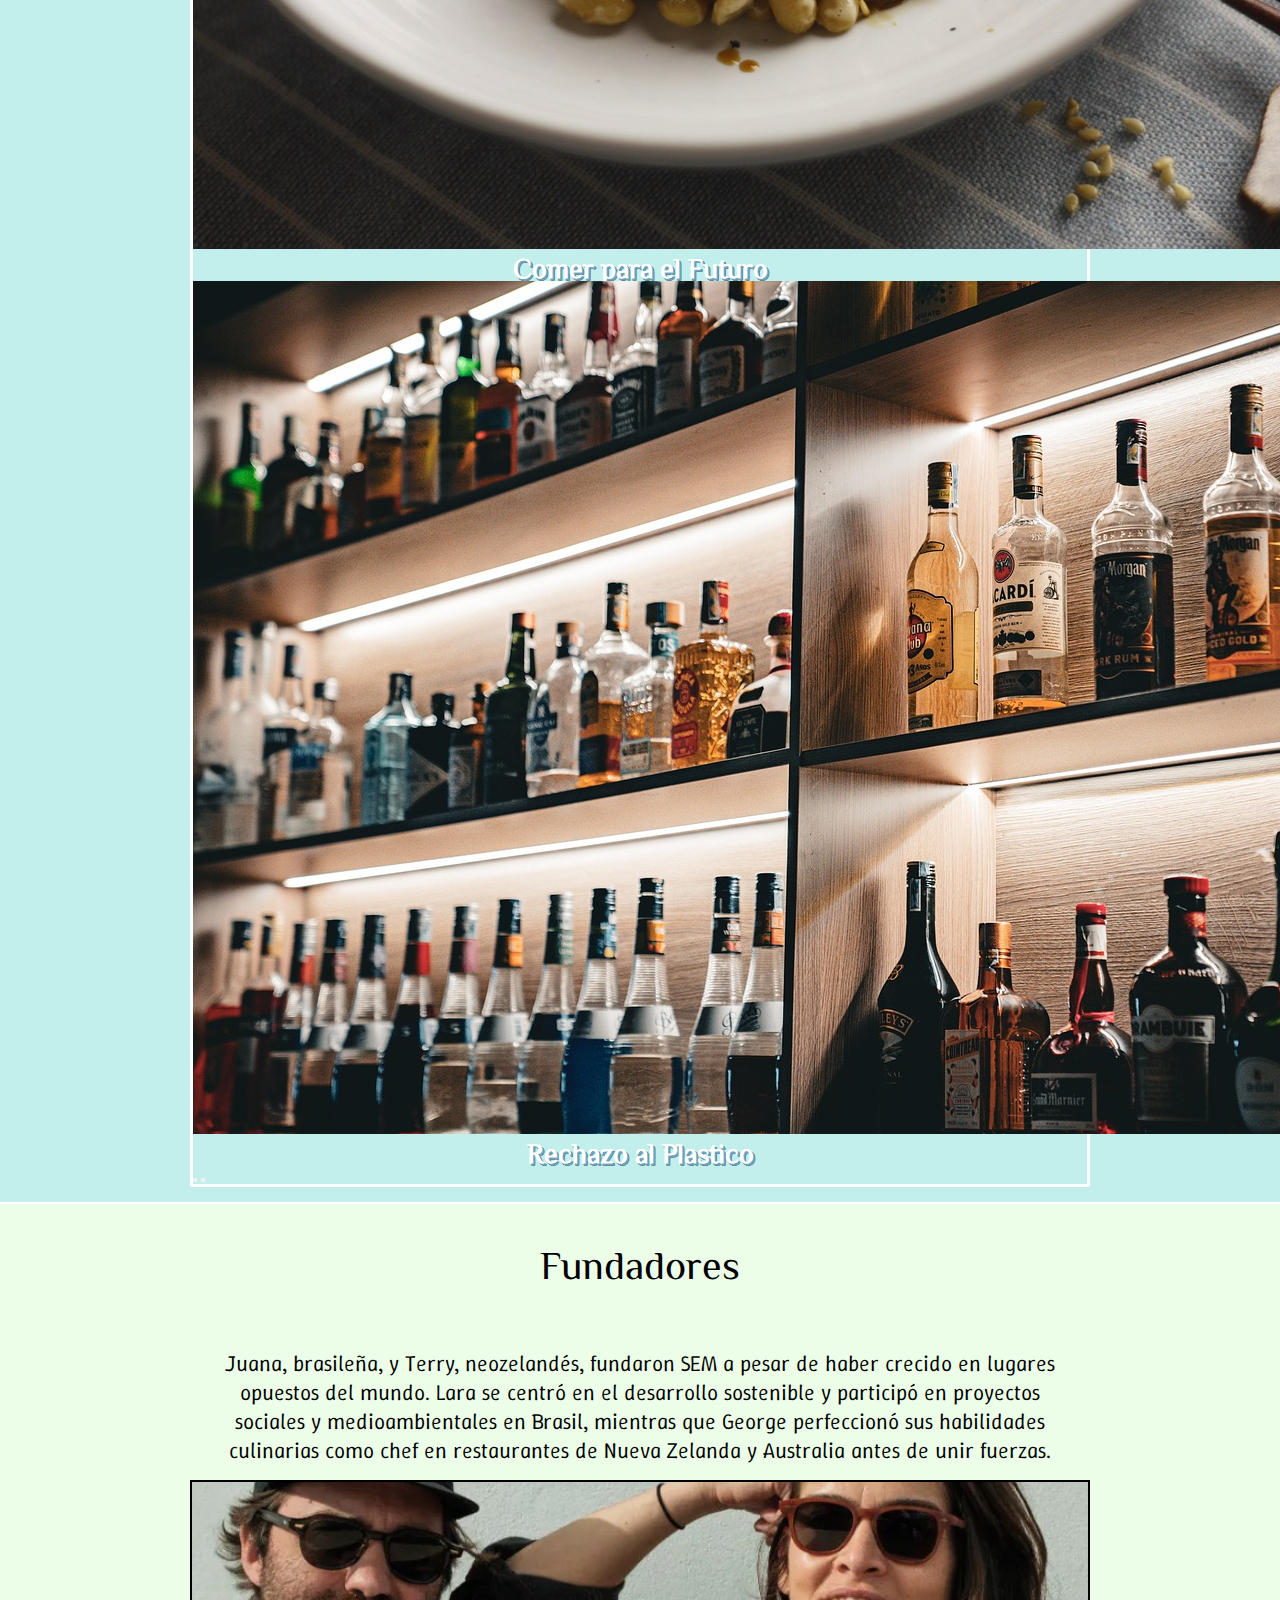
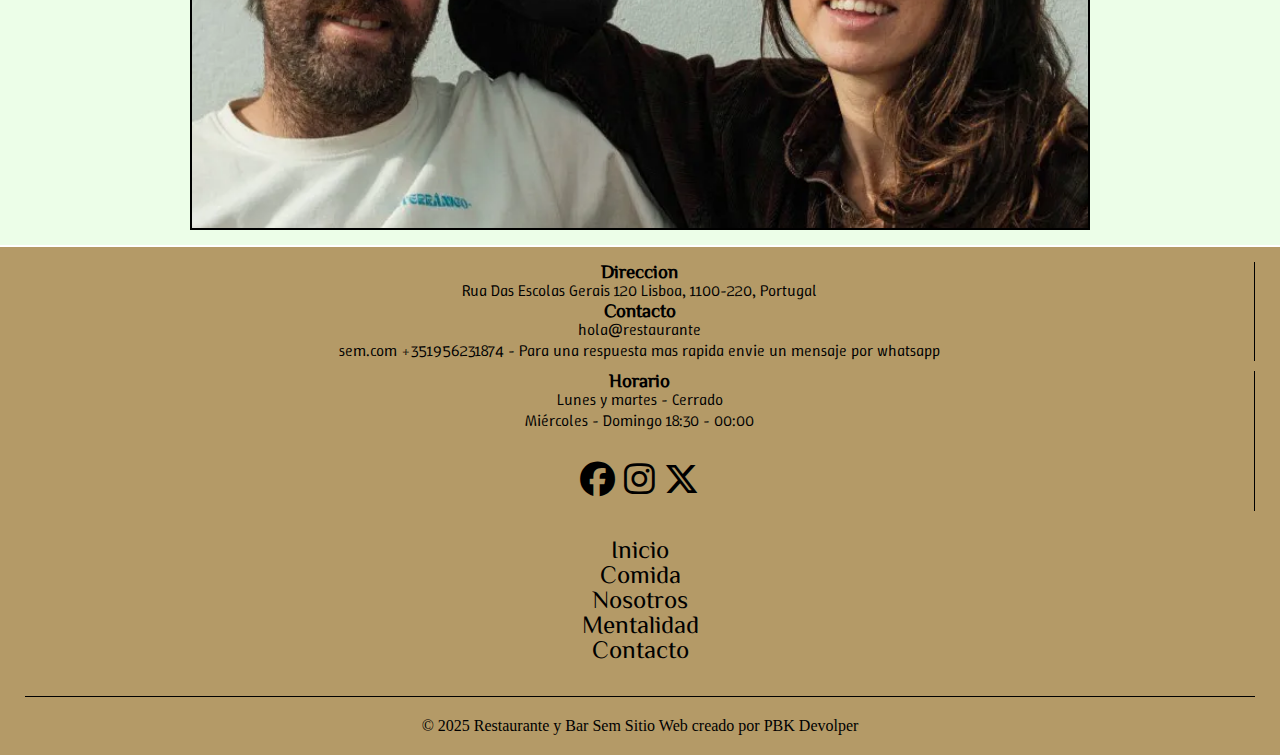
==== commit 0dd1bb5e: "Agregue un boton con desplazamiento vertical y sus estilos a la pagina de inicio" ====
--- a/index.html
+++ b/index.html
@@ -217,7 +217,13 @@
 
     <!-- footer fin -->
 
-
+    <!-- up inicio -->
+
+    <a href="#" class="up">
+        <i class="fa-solid fa-chevron-up fa-bounce"></i>
+    </a>
+
+    <!-- up fin -->
 
     <!-- Bootstrap -->
     <script src="https://cdn.jsdelivr.net/npm/@popperjs/core@2.10.2/dist/umd/popper.min.js"
--- a/css/style.css
+++ b/css/style.css
@@ -9,6 +9,10 @@
     margin: 0;
     padding: 0;
     box-sizing: border-box;
+}
+
+html {
+    scroll-behavior: smooth;
 }
 
 .font-1 {
@@ -409,3 +413,25 @@
 
 /* footer fin */
 
+
+/* up inicio */
+
+.up {
+    position: fixed;
+    bottom: 50px;
+    right: 50px;
+    background-color: #fff;
+    border: 2px solid #6EA4BF;
+    border-radius: 50%;
+    padding: 0px 7px;
+    color: #6EA4BF;
+    font-size: 25px;
+}
+
+.up:hover{
+    color: #C2EFEB;
+    border-color: #C2EFEB;
+    background-color: #000;
+}
+
+/* up fin */
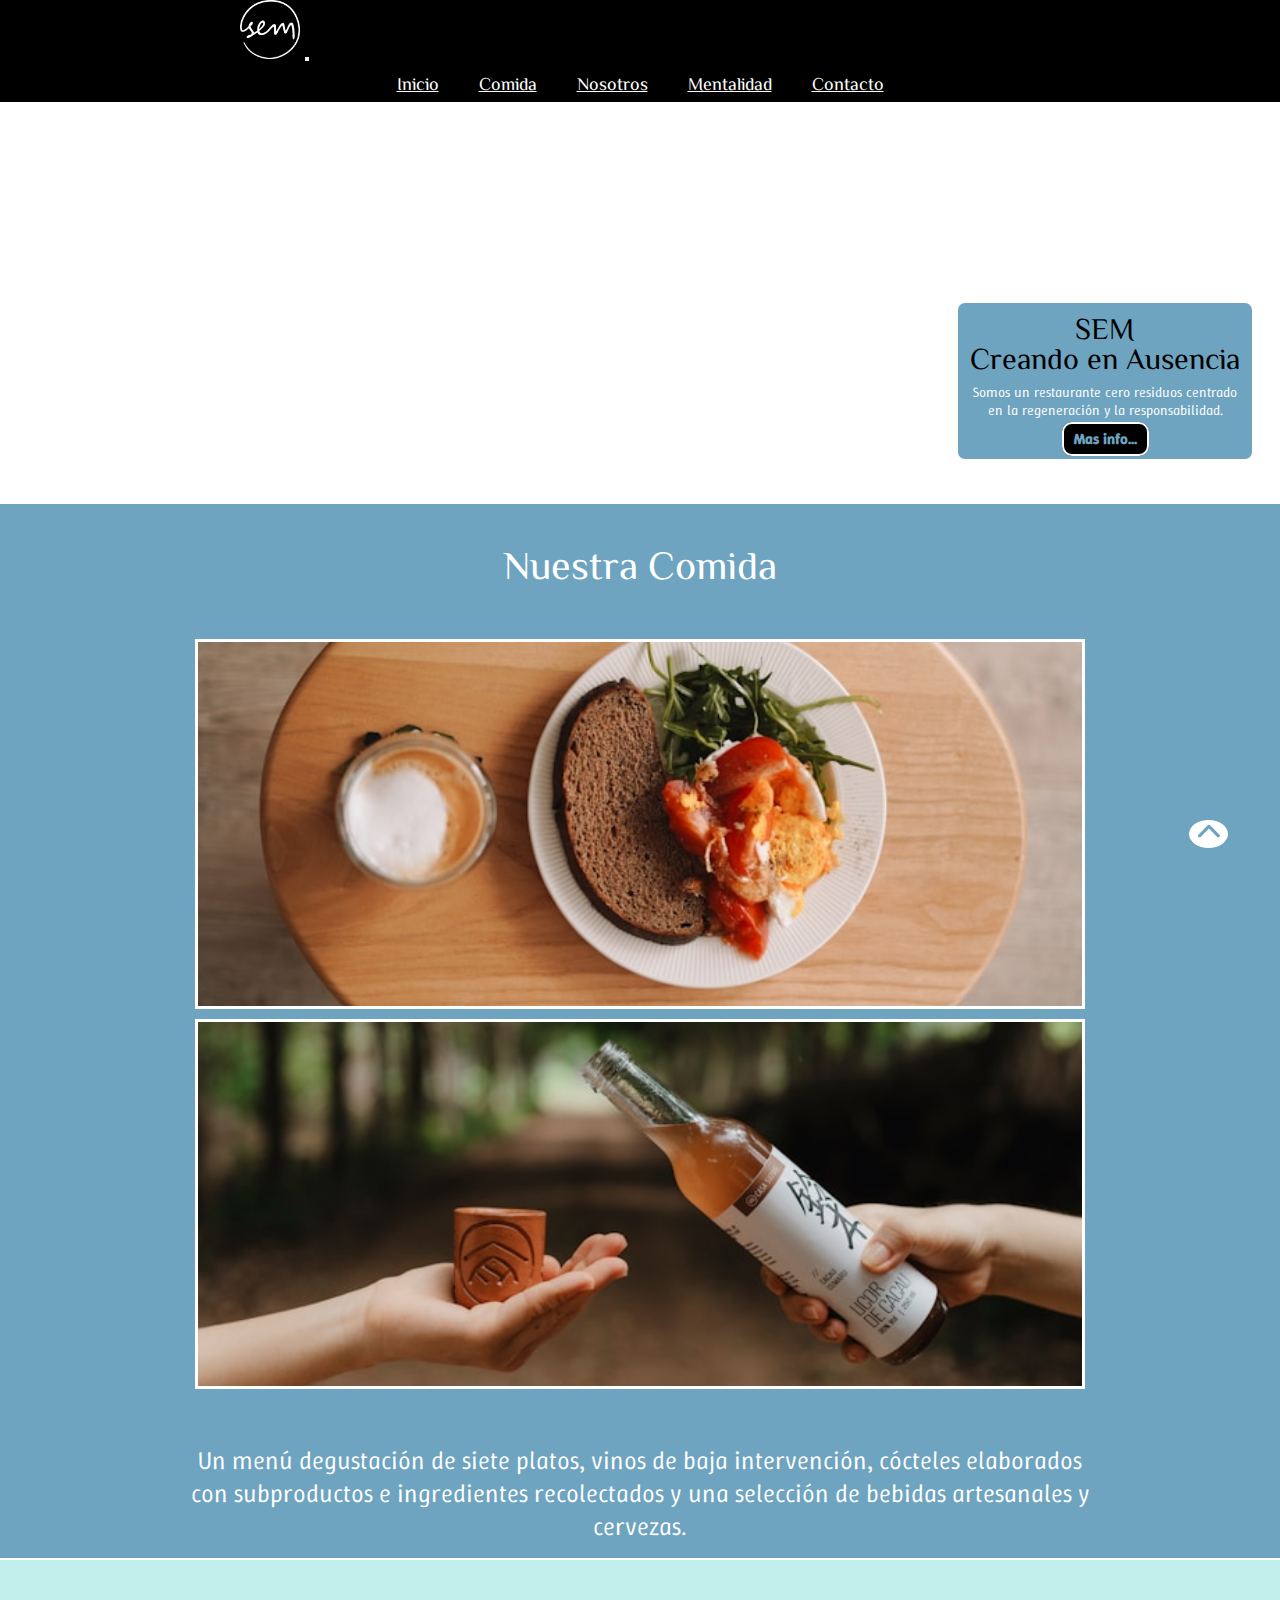
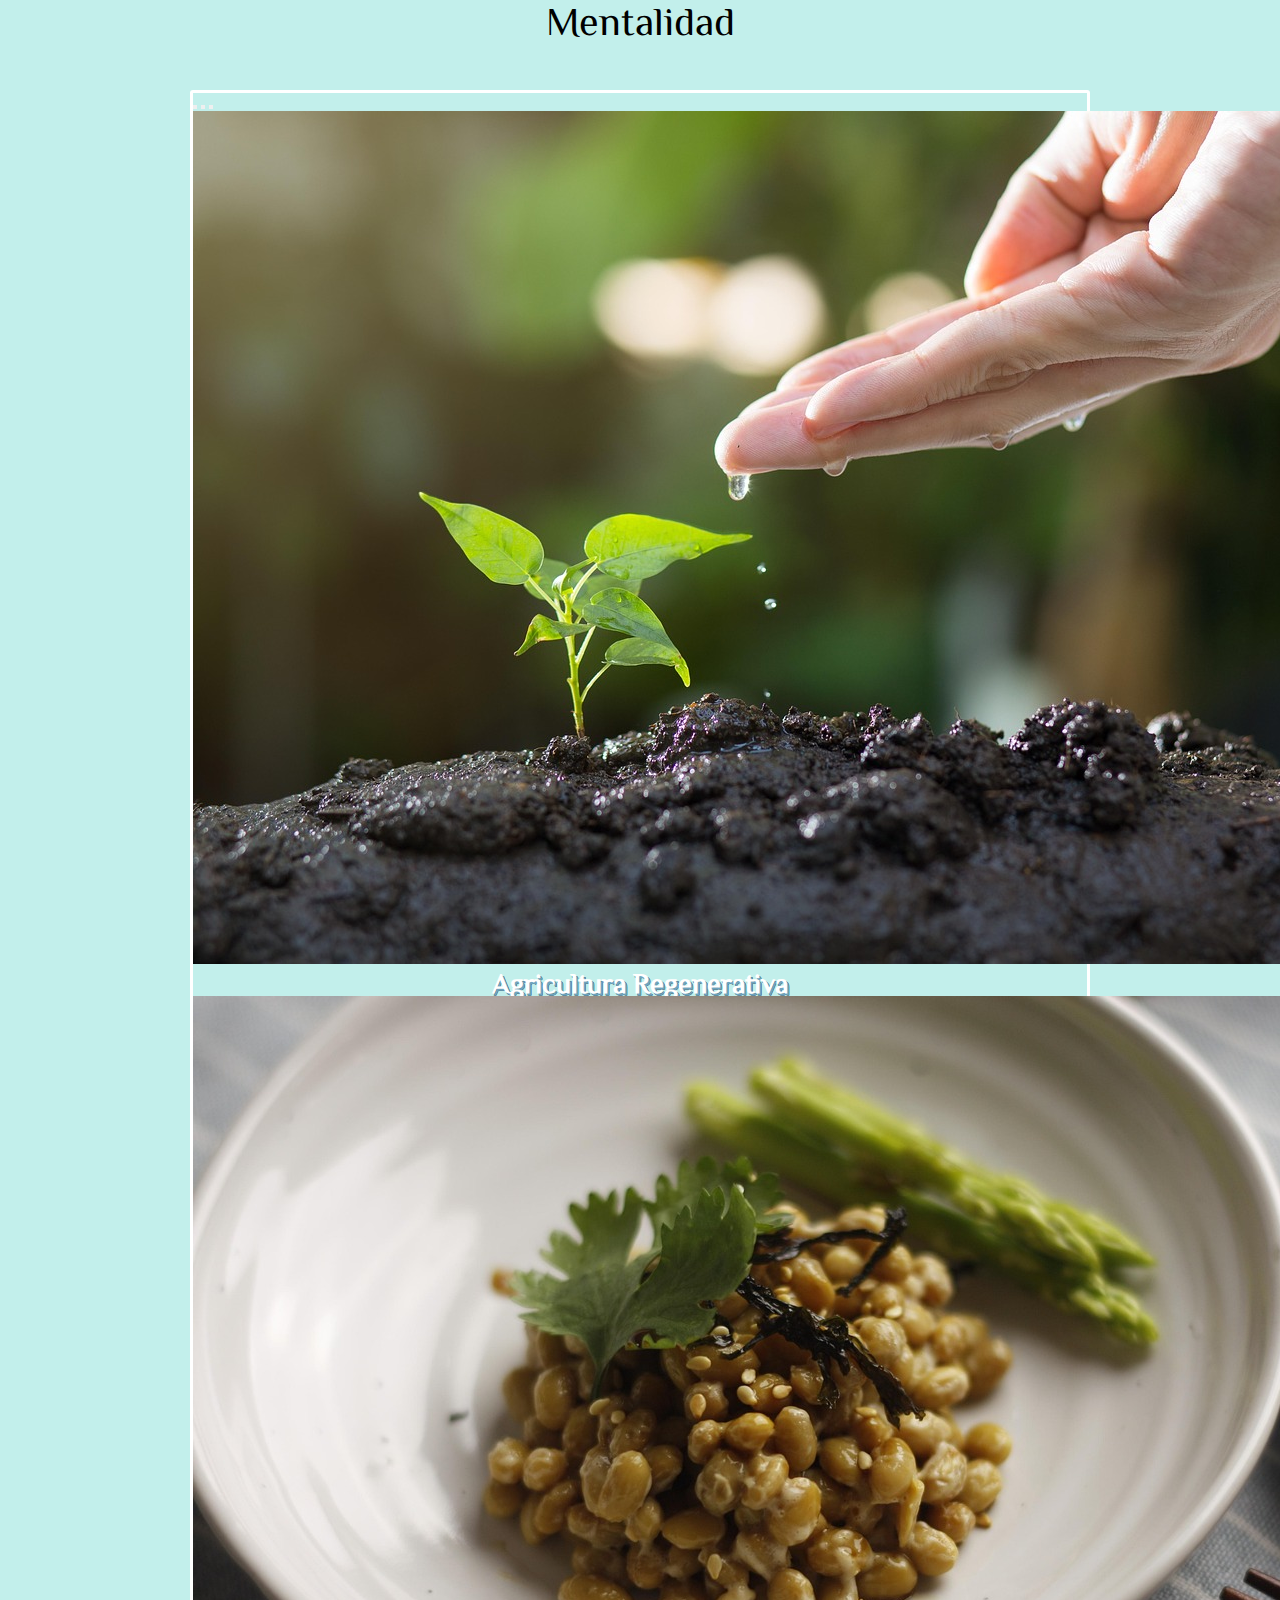
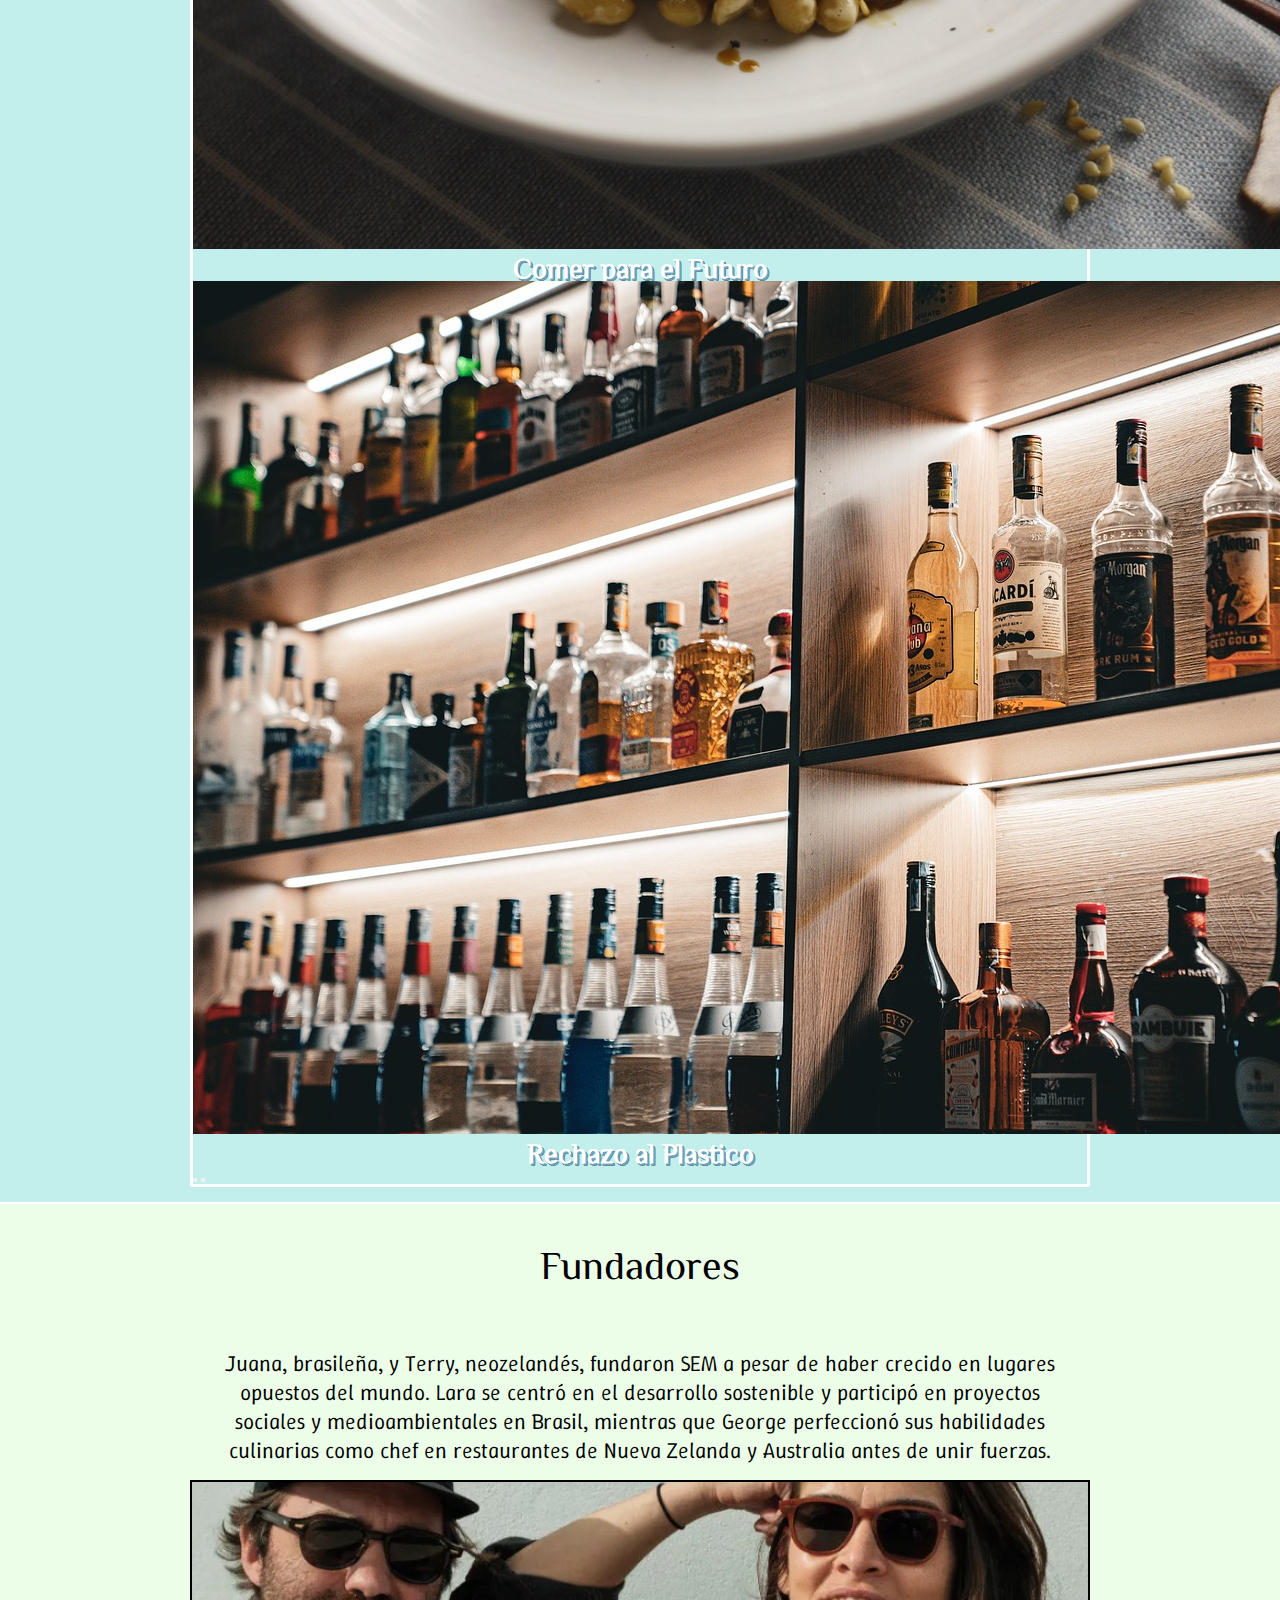
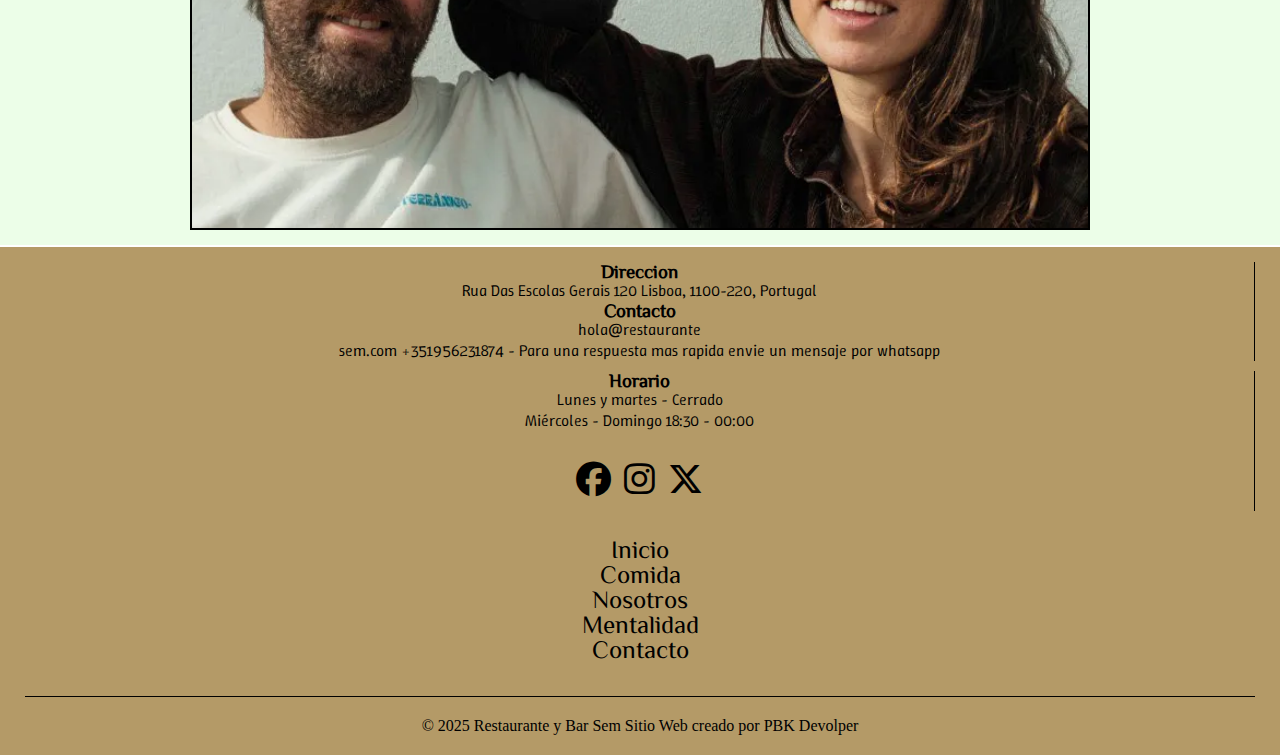
==== commit f27ecc71: "Agregue el footer con sus estilos a la pagina comida" ====
--- a/index.html
+++ b/index.html
@@ -182,9 +182,9 @@
                     Lunes y martes - Cerrado <br>Miércoles - Domingo 18:30 - 00:00
                 </p>
                 <div class="redes">
-                    <i class="fa-brands fa-facebook"></i>
-                    <i class="fa-brands fa-instagram"></i>
-                    <i class="fa-brands fa-x-twitter"></i>
+                    <a href=""><i class="fa-brands fa-facebook"></i></a>
+                    <a href=""><i class="fa-brands fa-instagram"></i></a>
+                    <a href=""><i class="fa-brands fa-x-twitter"></i></a>
                 </div>
             </div>
             <div class="col-12 col-sm-4 footer-box3">
--- a/css/style.css
+++ b/css/style.css
@@ -370,6 +370,15 @@
     margin-top: 30px;
 }
 
+.redes a{
+    color: #000;
+    margin: 0px 2px;
+}
+
+.redes a:hover{
+    color: #fff;
+}
+
 .footer-box3 {
     text-align: center;
     padding: 25px 0px;
@@ -385,6 +394,10 @@
     color: #000;
     font-size: 25px;
     font-weight: 500;
+}
+
+.footer-box3 a:hover {
+    color: #fff;
 }
 
 .fila-2-footer p {
@@ -435,3 +448,463 @@
 }
 
 /* up fin */
+
+/* PAGINA COMIDA */
+
+/* header inicio */
+
+.navbar-nav-comida a:hover{
+    color: #397367 !important;
+}
+
+/* header fin */
+
+/* main inicio */
+
+.main-comida {
+    background-image: url(../img/Comida/img1-comida-sec1.jpg);
+    background-size: cover;
+    height: 400px;
+    display: flex;
+    justify-content: flex-end;
+    align-items: flex-end;
+    border-top: 1px solid #fff;
+}
+
+.main-comida-box1 {
+    background-color: #397367;
+    width: 300px;
+    text-align: center;
+    padding: 15px;
+    margin-bottom: 20px;
+    border-radius: 10px;
+    border: 3px solid #fff;
+}
+
+.main-comida-box1 p {
+    color: #fff;
+}
+
+.main-comida-box1 h2 {
+    margin-bottom: 20px;
+    font-size: 30px;
+    font-weight: 500;
+}
+
+.main-comida-box1 a {
+    text-decoration: none;
+    color: #397367;
+    background-color: #000;
+    font-size: 15px;
+    font-weight: bold;
+    border: 2px solid #fff;
+    padding: 5px 10px;
+    border-radius: 10px;
+}
+
+/* main fin */
+
+/* section-1 inicio */
+
+.sec-1-comida {
+    padding: 15px 25px;
+    background-color: #397367;
+    display: flex;
+    flex-direction: column;
+    justify-content: center;
+    align-items: center;
+    border-top: 2px solid #fff;
+}
+
+.sec-1-comida h2 {
+    text-align: center;
+    color: #000;
+    font-weight: 500;
+    font-size: 40px;
+    padding: 25px 0px 50px 0px;
+}
+
+.sec-1-comida-div1 {
+    max-width: 700px;
+}
+
+.sec-1-comida-box1 {
+    background-image: url(../img/Comida/img3-comida-sec2.jpg);
+    background-size: cover;
+    background-position: center;
+    height: 250px;
+    border: 5px solid #397367;
+    box-shadow: inset 0px 0px 0px 2px #fff;
+}
+
+.sec-1-comida-box2 {
+    background-image: url(../img/Comida/img2-comida-sec2.jpg);
+    background-size: cover;
+    background-position: center;
+    height: 250px;
+    border: 5px solid #397367;
+    box-shadow: inset 0px 0px 0px 2px #fff;
+}
+
+.sec-1-comida-box3 {
+    text-align: center;
+    padding-top: 20px;
+}
+
+.sec-1-comida-box4 {
+    background-image: url(../img/Comida/img4-comida-sec2.jpg);
+    background-size: cover;
+    background-position: center;
+    height: 250px;
+    border: 5px solid #397367;
+    box-shadow: inset 0px 0px 0px 2px #fff;
+}
+
+/* inicio mediaquery */
+
+@media(min-width:420px) {
+    .main-comida {
+        justify-content: flex-end;
+        padding-right: 25px;
+    }
+}
+
+@media (min-width:576px) {
+    .sec-1-comida-box4 {
+        height: 400px;
+    }
+
+    .sec-1-comida-box3 {
+        display: flex;
+        justify-content: center;
+        align-items: center;
+    }
+}
+
+@media (min-width:700px) {
+
+    .sec-1-comida-box1,
+    .sec-1-comida-box2 {
+        height: 300px;
+    }
+
+    .sec-1-comida-box3 p {
+        font-size: 20px;
+    }
+
+    .sec-1-comida-box4 {
+        height: 500px;
+    }
+}
+
+@media (min-width:820px) {
+
+    .sec-1-comida-box3 {
+        padding-top: 10px;
+        padding-right: 25px;
+    }
+
+    .sec-1-comida-box3 p {
+        font-size: 21px;
+    }
+}
+
+/* fin mediauqery */
+
+/* section-1 fin */
+
+/* section-2 inicio */
+
+.sec-2-comida {
+    padding: 15px 25px;
+    display: flex;
+    flex-direction: column;
+    justify-content: center;
+    align-items: center;
+    background-color: #63CCCA;
+    border-top: 2px solid #fff;
+}
+
+.sec-2-comida h2 {
+    text-align: center;
+    padding: 25px 0px 50px 0px;
+    font-size: 35px;
+}
+
+.sec-2-comida-div1 {
+    max-width: 800px;
+}
+
+.sec-2-comida-box1 {
+    display: flex;
+    flex-direction: column;
+    justify-content: center;
+    align-items: center;
+    padding: 4px !important;
+}
+
+.sec-2-comida-box1-img {
+    background-image: url(../img/Comida/pancakes.jpg);
+    background-size: cover;
+    background-position: center;
+    width: 100%;
+    height: 200px;
+    border: 2px solid #fff;
+}
+
+.sec-2-comida-box1 p {
+    text-align: center;
+    margin-top: 30px;
+}
+
+/* inicio mediaquery */
+
+@media (min-width:576px) {
+    .sec-2-comida-box1-img {
+        height: 300px;
+    }
+
+}
+
+@media (min-width:700px) {
+    .sec-2-comida-box1-img {
+        height: 350px;
+    }
+
+    .sec-2-comida-box1 p {
+        font-size: 20px;
+    }
+
+}
+
+@media (min-width:800px) {
+    .sec-2-comida-box1-img {
+        height: 400px;
+    }
+}
+
+/* fin mediaquery */
+
+.sec-2-comida-box2 {
+    background-image: url(../img/Comida/img2-comida-sec3.jpg);
+    background-size: cover;
+    background-position: center;
+    height: 400px;
+    border: 5px solid #63CCCA;
+    box-shadow: inset 0px 0px 0px 2px #fff;
+}
+
+.sec-2-comida-box3 {
+    background-image: url(../img/Comida/img3-comida-sec3.jpg);
+    background-size: cover;
+    background-position: center;
+    height: 400px;
+    border: 5px solid #63CCCA;
+    box-shadow: inset 0px 0px 0px 2px #fff;
+}
+
+.sec-2-comida-box4 p {
+    text-align: center;
+    margin-top: 25px;
+}
+
+/* inicio mediaquery */
+
+@media (min-width:700px) {
+    .sec-2-comida-box4 p {
+        font-size: 20px;
+    }
+
+    .sec-2-comida-box2,
+    .sec-2-comida-box3 {
+        height: 500px;
+    }
+}
+
+/* fin mediaquery */
+
+/* section-2 fin */
+
+/* section-3 inicio */
+
+.sec-3-comida{
+    border-top: 2px solid #fff;
+    background-color: #A8D5B7;
+    padding: 25px 20px 100px 20px;
+}
+
+.sec-3-comida h2{
+    text-align: center;
+    padding: 25px 0px 50px 0px;
+    font-size: 35px;
+}
+
+.contendor-platos {
+    display: grid;
+    grid-template-columns: 1fr;
+    grid-template-rows: repeat(8, 300px);
+    grid-gap: 10px;
+}
+
+.plato{
+    border: 3px solid #fff;
+}
+
+.platos-img1{
+    background-image: url(../img/Comida/galeria/vegan-alto.jpg);
+    background-size: cover;
+    background-position: center;
+    display: flex;
+    justify-content: center;
+    align-items: flex-end;
+}
+
+.platos-img2{
+    background-image: url(../img/Comida/galeria/canape.jpg);
+    background-size: cover;
+    background-position: center;
+    display: flex;
+    justify-content: center;
+    align-items: flex-end;
+}
+
+.platos-img3{
+    background-image: url(../img/Comida/galeria/hamburger.jpg);
+    background-size: cover;
+    background-position: center;
+    display: flex;
+    justify-content: center;
+    align-items: flex-end;
+}
+
+.platos-img4{
+    background-image: url(../img/Comida/galeria/meals.jpg);
+    background-size: cover;
+    background-position: center;
+    display: flex;
+    justify-content: center;
+    align-items: flex-end;
+}
+
+.platos-img5{
+    background-image: url(../img/Comida/galeria/eggs-alto.jpg);
+    background-size: cover;
+    background-position: center;
+    display: flex;
+    justify-content: center;
+    align-items: flex-end;
+}
+
+.platos-img6{
+    background-image: url(../img/Comida/galeria/salad.jpg);
+    background-size: cover;
+    background-position: center;
+    display: flex;
+    justify-content: center;
+    align-items: flex-end;
+}
+
+.platos-img7{
+    background-image: url(../img/Comida/galeria/lobsters.jpg);
+    background-size: cover;
+    background-position: center;
+    display: flex;
+    justify-content: center;
+    align-items: flex-end;
+}
+
+.platos-img8{
+    background-image: url(../img/Comida/galeria/blueberries.jpg);
+    background-size: cover;
+    background-position: center;
+    display: flex;
+    justify-content: center;
+    align-items: flex-end;
+}
+
+.plato h4{
+    width: 100%;
+    color: #000;
+    background-color: rgba(168, 213, 183, 0.5);
+    border-top: 1px solid #fff;
+    text-align: center;
+    padding: 5px;
+    margin: 0;
+}
+
+/* inicio mediaquery */
+
+@media (min-width:576px){
+    .contendor-platos {
+        display: grid;
+        grid-template-columns: repeat(2, 1fr);
+        grid-template-rows: repeat(4, 300px);
+        grid-gap: 10px;
+    }
+
+    .platos-img2{
+        background-position: left;
+    }
+}
+
+@media (min-width:780px) and (max-width:1050px){
+    .contendor-platos {
+        grid-template-columns: repeat(4, 1fr);
+        grid-template-rows: repeat(3, 170px);
+    }
+
+    .platos-img1{
+        grid-column: 1 / 2;
+        grid-row: 1 / 3;
+    }
+
+    .platos-img2{
+        grid-column: 2 / 3;
+        grid-row: 1 / 2;
+    }
+
+    .platos-img3{
+        grid-column: 3 / 5;
+        grid-row: 1 / 2;
+    }
+
+    .platos-img4{
+        grid-column: 1 / 2;
+        grid-row: 3 / 4;
+    }
+
+    .platos-img5{
+        grid-column: 2 / 3;
+        grid-row: 2 / 4;
+    }
+
+    .platos-img6{
+        grid-column: 3 / 4;
+        grid-row: 2 / 3;
+    }
+
+    .platos-img7{
+        grid-column: 4 / 5;
+        grid-row: 2 / 3;
+    }
+
+    .platos-img8{
+        grid-column: 3 / 5;
+        grid-row: 3 / 4;
+    }
+
+    .plato h4{
+        font-size: 16px;
+    }
+}
+
+@media (min-width:1050px){
+    .contendor-platos {
+        grid-template-columns: repeat(4, 1fr);
+        grid-template-rows: repeat(2, 250px);
+    }
+}
+
+/* fin mediaquery */
+
+/* section-3 fin */
